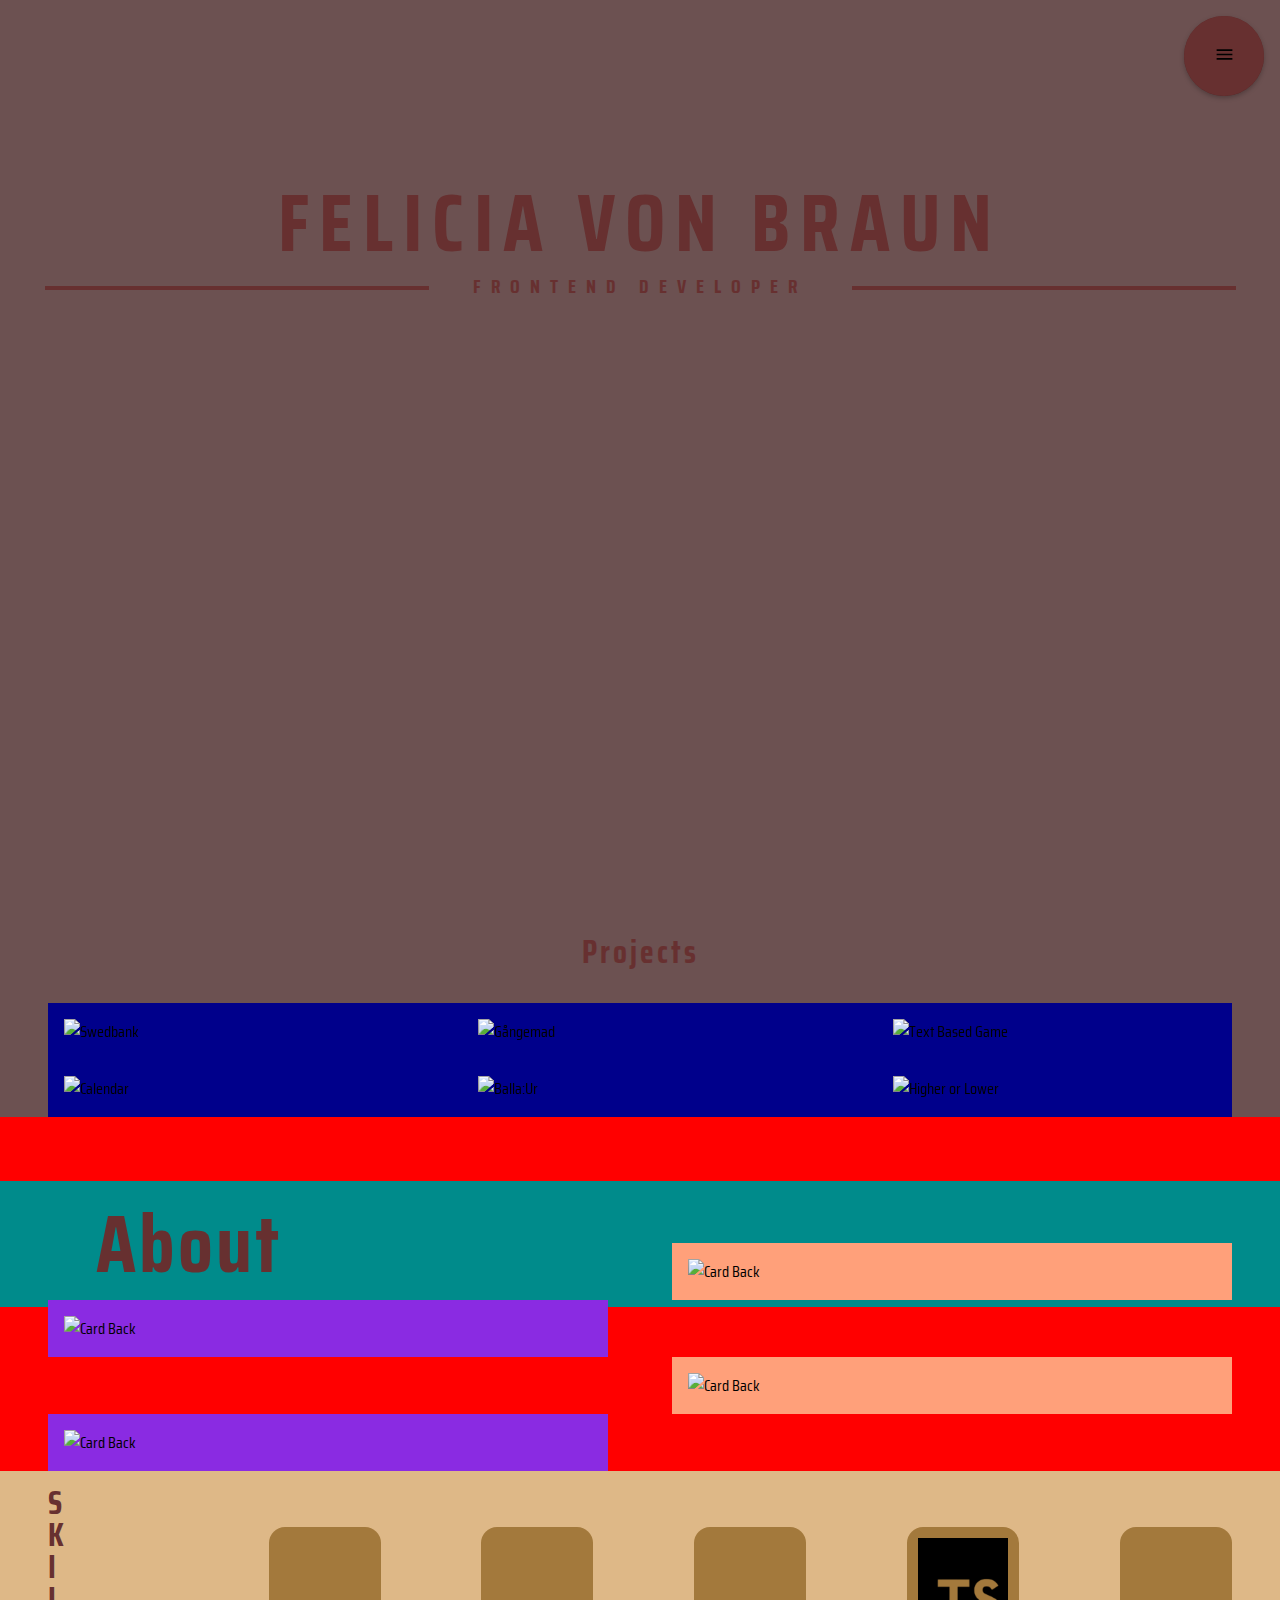
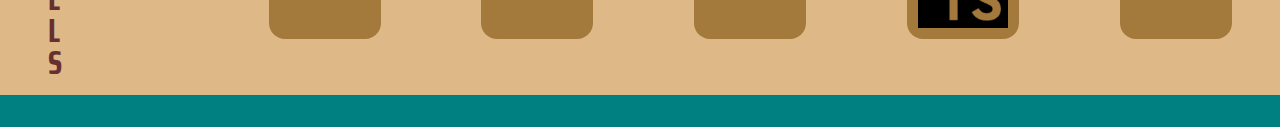
==== index.html @ 0c3daa05 "tried to fix contact but fixed other small things" ====
<!DOCTYPE html>
<html lang="en">
<head>
    <meta charset="UTF-8">
    <meta http-equiv="X-UA-Compatible" content="IE=edge">
    <meta name="viewport" content="width=device-width, initial-scale=1.0">
    <title>Felicia von Braun</title>
    <!-- <script src="https://cdn.jsdelivr.net/npm/p5@1.1.9/lib/p5.js"></script> -->
    <link href="https://fonts.googleapis.com/icon?family=Material+Icons" rel="stylesheet">

    <link href="https://fonts.googleapis.com/css2?family=EB+Garamond:wght@500&display=swap" rel="stylesheet">
    <link rel="preconnect" href="https://fonts.gstatic.com">
    <link href="https://fonts.googleapis.com/css2?family=Spartan:wght@500&display=swap" rel="stylesheet">
    <link href="https://fonts.googleapis.com/css2?family=Saira+Condensed&display=swap" rel="stylesheet">

    <link rel="stylesheet" href="style.css">
    <link rel="stylesheet" href="mediaquery.css">

    <!-- <link rel="stylesheet" href="contactiProcent.css"> -->
    <!-- <link rel="stylesheet" href="contactFigma.css"> -->
    <!-- <link rel="stylesheet" href="contactRelative.css"> -->

    <script defer src="JS/navBar.js"></script>
    <script defer src="JS/testimonials.js"></script>
    <script defer src="JS/contact.js"></script>
</head>
<body>
    <header>
        <!-- STICKY MENU -->
        <div id="circularMenu" class="circular-menu">
            <a class="floating-btn" onclick="document.getElementById('circularMenu').classList.toggle('active');">
              <i class="fa fa-plus material-icons">menu</i>
            </a>
          
            <menu class="items-wrapper">
              <a href="#projects" class="menu-item fa">Projects</a>
              <a href="#about" class="menu-item fa">About</a>
              <a href="#skills" class="menu-item fa ">Skills</a>
              <a href="#contact" class="menu-item fa fa-linkedin">Contact</a>
            </menu>
        </div>

        <div>            
            <h1 class="flex center ">FELICIA VON BRAUN </h1>
            <div class="flex ">
                <hr class="line">
                <h2 class="myTitle">FRONTEND DEVELOPER</h2>
                <hr class="line">
            </div>
        </div>
    </header>
    <main>

        <!-- PROJECTS -->
        <h2 id="projects" class="flex center">Projects</h2>
        <!-- <nav class="flex center">
            <span>All</span>
            <span>Websites</span>
            <span>Games</span>
        </nav> -->
        <div class="projectArea flex" style="background: darkblue;">            

            <div class="projectContainer">
                <img class="computerPicture" src="/assets/projects/swedbank.png" alt="Swedbank">
                <div class="hoverEffects">
                    <a href="https://feliciavonbraun.github.io/swedbank-homepage/" target="_blank"><p class="projectTitle">Swedbank</p></a>
                </div>
            </div>
            <div class="projectContainer">
                <img class="computerPicture" src="./assets/projects/gangemad.png" alt="Gångemad">
                <div class="hoverEffects">
                    <a href="https://feliciavonbraun.github.io/Gangemad/index.html" target="_blank"><p class="projectTitle">Gångemad</p></a>
                </div>
            </div>
            <div class="projectContainer">
                <img class="computerPicture" src="./assets/projects/flightgame.png" alt="Text Based Game">
                <div class="hoverEffects">
                    <a href="https://feliciavonbraun.github.io/javascript-game/" target="_blank"><p class="projectTitle">Text Based Game</p></a>
                </div>
            </div>
            <div class="projectContainer">
                <img class="computerPicture" src="./assets/projects/calendar.png" alt="Calendar">
                <div class="hoverEffects">
                    <a href="https://feliciavonbraun.github.io/calendar/" target="_blank"><p class="projectTitle">Calendar</p></a>
                </div>
            </div>
            <div class="projectContainer">
                <img class="computerPicture" src="./assets/projects/ballaur.png" alt="Balla:Ur">
                <div class="hoverEffects">
                    <a href="https://balla-ur-online.netlify.app/" target="_blank"><p class="projectTitle">Balla:Ur</p></a>
                </div>
            </div>
            <div class="projectContainer">
                <img class="computerPicture" src="./assets/projects/quizapp.png" alt="Higher or Lower">
                <div class="hoverEffects">
                    <a href="https://higerorlower.netlify.app/gameover" target="_blank"><p class="projectTitle">Higher or Lower</p></a>
                </div>
            </div>
        </div>
        
        <!-- ABOUT -->
        <div id="about" class="aboutArea">

            <h2 class="aboutTitle">About</h2>
            
            <div class="flex column">
                <div class="flexEnd" >
                    <div class="about1 card" style="background: lightsalmon;">
                        <img src="assets/photos/malta-s2.jpeg" alt="Card Back" width="100%">
                        <div class="img-top">
                            <img src="assets/photos/malta.jpeg" alt="Card Front" width="100%">
                            <p class="aboutText">
                                I have been living and working on Malta for 1.5 years. 
                                Which was so much fun and I learned so much,  a great experience. 
                            </p>
                        </div>
                    </div>
                </div>

                <div class="about2 card" style="background: blueviolet;">
                    <img src="assets/photos/traveling-s2.jpeg" alt="Card Back" width="100%">
                    <div class="img-top">
                        <img src="assets/photos/traveling.jpeg" alt="Card Front" width="100%">            
                        <p class="aboutText">
                            Sounds like a cliche to say I love traveling but so be it. 
                            Together with my backpack and friends I have been traveling around the world. 
                            I love exploring every different area with people and nature. 
                            Everything from jumping out of a plane to diving down with the fishes.
                        </p>
                    </div>
                </div>
           
                <div class="flexEnd">
                    <div class="about3 card" style="background: lightsalmon;">
                        <img src="assets/photos/nature-s2.jpg" alt="Card Back" width="100%">
                        <div class="img-top">
                            <img src="assets/photos/nature.jpg"  alt="Card Front" width="100%">
                            <p class="aboutText">
                                When lack of inspiration I always turn to nature and with my family and friends. 
                                There is no no such thing as watching every element and all the lives of nature.
                            </p>
                        </div>
                    </div>
                </div>

                <div class="about4 card" style="background: blueviolet;">
                    <img src="assets/photos/temp-s2.jpeg" alt="Card Back" width="100%">
                    <div class="img-top">
                        <img src="assets/photos/temp.jpeg"  alt="Card Front" width="100%">
                        <p class="aboutText">
                            <a href="./assets/Feliciavonbraun.pdf" target="_blank" rel="noopener">
                                Here
                            </a> 
                            you can find and print a PDF with my CV and personal letter.
                        </p>
                    </div>
                    
                </div>
            </div>
        </div>

        <!-- TESTIMONIALS -->
        <!-- <div class="testimonailsSlideshow">

            <h2 id="testimonials">Testimonials</h2>

            <div class="center aboutSlides fade">
                <div class="center testimonailsText">
                    I have been living and working on Malta for 1.5 years. Which was so much fun and I learned so much,  a great experience. 
                </div>
            </div>
            <div class="center aboutSlides fade">
                <div class="center testimonailsText">
                    Lorem ipsum dolor sit amet consectetur adipisicing elit.
                </div>
            </div>
            <div class="center aboutSlides fade ">
                <div class="center testimonailsText">
                    Lorem ipsum dolor sit amet consectetur adipisicing elit. Dolor, at. Architecto fugit quis neque voluptatem voluptate minima nulla omnis alias facere ex, repellendus quaerat? Perspiciatis dolorem hic modi fuga ab.
                </div>
            </div>
            <div class="center aboutSlides fade ">
                <div class="center testimonailsText">
                    Felicia har en stor pliktkänsla, enorm arbetskapacitet och har ett gott humör och stort tålamod och har med sitt engangemang löst sin arbetsuppgift med bravur. Utöver detta är Felicia en mycket social och omtyckt medarbetare, som vi varmt kan rekommendera till kommande arbetsgivare. 
                </div>
            </div>
            
            <a class="prev" onclick="plusSlides(-1)">&#10094;</a>
            <a class="next" onclick="plusSlides(1)">&#10095;</a>

            <div style="text-align:center">
                <span class="dot" onclick="currentSlide(1)"></span> 
                <span class="dot" onclick="currentSlide(2)"></span> 
                <span class="dot" onclick="currentSlide(3)"></span> 
                <span class="dot" onclick="currentSlide(4)"></span> 
            </div>
        </div> -->

        <!-- SKILLS -->
        <div id="skills" class="skillsArea " style="background: burlywood;">
            
            <div class="bigSkillsHeader flex column">
                <h2 class="skillsLetter">S</h2>
                <h2 class="skillsLetter">K</h2>
                <h2 class="skillsLetter">I</h2>
                <h2 class="skillsLetter">L</h2>
                <h2 class="skillsLetter">L</h2>
                <h2 class="skillsLetter">S</h2>
            </div>
            <div>
                <h2 class="smallSkillHeader">Skills</h2>
            </div>
       
            <div class="skill">
                <img src="./assets/logos/html.png" width="100%" alt="">
            </div>
            <div class="skill">
                <img src="./assets/logos/css.png" width="90%"  alt="">
            </div>
            <div class="skill">
                <img src="./assets/logos/js.png" width="100%" alt="">
            </div>
            <div class="skill">
                <img src="./assets/logos/ts-svart.png" width="80%" alt="">
            </div>
            <div class="skill">
                <img src="./assets/logos/react.png" width="95%" alt="">
            </div>
        </div>

        <!-- CONTACT -->
        <div class="contactArea">

            <div class="bildertest">
                <img src="/assets/1.png" alt="">
                <img src="/assets/9.png" alt="">
                <img src="/assets/2.png" alt="">
                <img src="/assets/7.png" alt="">
                <img src="/assets/6.png" alt="">
                <img src="/assets/8.png" alt="">

                <img src="/assets/4.png" alt="">
                <img src="/assets/5.png" alt="">
                <img src="/assets/3.png" alt="">
            </div>




            <!-- <div width="100%" style="background: grey;">

                <img src="/assets/Component 1.png" width="100%" alt="">
            </div>
            <div class="mailPosition">
                <a href="mailto:feliciavonbraun@hotmail.com?subject=Front End Developer"> 
                    <img src="assets/logos/maillogo.png" class="imgZoom" style="height: 4rem;" alt="E-mail me">
                </a>  
            </div>
            <div class="linkedinPosition">
                <a href="https://www.linkedin.com/in/felicia-von-braun-wallin-1b238b1b5/">
                    <img src="assets/logos/linkedin.png" class="imgZoom" width="10%" alt="LinkedIn">
                </a>
            </div> -->

            <!-- <div class="testing">

                <div id="circle1" class="circle1 flex center">
    
                </div>
                <div id="circle2" class="circle2 flex center">
    
                </div>
                <div id="circle3" class="circle3 flex center">
                    <a href="https://github.com/feliciavonbraun"><img src="assets/logos/githublogo.png" style="height: 2rem;" alt=""></a>
                </div>
                <div class="circle4 flex center">
                    <h2 id="contact">Contact</h2>
                </div>
                <div class="circle5 flex center">
                    <a href="https://www.linkedin.com/in/felicia-von-braun-wallin-1b238b1b5/"><img src="assets/logos/linkedin.png" class="imgZoom" style="height: 3rem;" alt="LinkedIn"></a>
                </div>
                <div class="circle6 flex center">
                    <a href="mailto:feliciavonbraun@hotmail.com?subject=Front End Developer"> <img src="assets/logos/maillogo.png" class="imgZoom" style="height: 4rem;" alt="E-mail me"></a>  
                </div>
            </div> -->

        </div>
    </main>
    <!-- <footer class="flex center">
        <a href="#top"><i class="material-icons">north</i></a> 
        <a href="https://github.com/feliciavonbraun"></a><img src="images/githublogo.png" alt="GitHub logo"></a>
        <a href="https://github.com/feliciavonbraun"></a><img src="images/linkedin.png" alt="GitHub logo" style="height: 1.6rem;"></a>
    </footer> -->
</body>
</html>
---- style.css ----
:root {
    /* ändra detta till mina färger */
    --clr-background: #6C5151;
    --clr-red: #673030;
    --clr-brown: #684040;
    --clr-yellow: #A3793C;
    --clr-dirty-yellow: #A4754A;
    --clr-whiteish: #C4C4C4; 
}

* {
    box-sizing: border-box;
}

html {
    scroll-behavior: smooth;
    /* font-family: 'EB Garamond', serif; */
    /* font-family: 'Source Code Pro', monospace; */
    /* font-family: 'Spartan', sans-serif; */
    font-family: 'Saira Condensed', sans-serif;

}
body {
    margin: 0; 
    background: #6C5151;
}

h1, h2 {
    letter-spacing: 3px;
    color: var(--clr-red);
    font-size: 2rem;
}

/* #region Header */
header {
    height: 100vh;
    margin: 0;
}

h1 {
    font-size: 5rem;
    margin: 0;
    letter-spacing: 10px;
    padding-top: 10rem;
}

hr.line {
    border: 2px solid var(--clr-red);
    width: 30%;
    margin: auto;
    background: linear-gradient(to right, transparent, #673030, transparent);
    /* margin-block-start: 0;
    margin-block-end: 0;
    margin-inline-start: 0;
    margin-inline-end: 0; */
}

.myTitle {
    font-size: 1.2rem;
    margin: 0;
    line-height: 0;
    letter-spacing: 10px;
}

/* #endregion */

/* #region NEW menu bar */
/* denna hover funkar typ inte  */
a:hover {
    text-decoration: none;
    color: var(--clr-whiteish);
}
.circular-menu {
    position: fixed;
    top: 1rem;
    right: 1rem;
    z-index: 100;
}
  
.circular-menu .floating-btn {
    display: block;
    width: 5rem;
    height: 5rem;
    border-radius: 50%;
    background-color: var(--clr-red);
    box-shadow: 0 2px 5px 0 hsla(0, 0%, 0%, .26);  
    /* color: hsl(0, 0%, 100%); */
    text-align: center;
    line-height: 5.5;
    cursor: pointer;
    /* outline: 0; */
}
  
/* kanske inte vill ha denna */
.circular-menu.active .floating-btn {
    box-shadow: inset 0 0 3px hsla(0, 0%, 0%, .3);
}
  
/* vad gör denna?  */
.circular-menu .floating-btn:active {
    box-shadow: 0 4px 8px 0 hsla(0, 0%, 0%, .4);
}
  
.circular-menu .floating-btn i {
    font-size: 1.3em;
    transition: transform .2s;
}
  
.circular-menu.active .floating-btn i {
    transform: rotate(-90deg);
}
  
.circular-menu:after {
    display: block;
    content: ' ';
    width: 5rem;
    height: 5rem;
    border-radius: 50%;
    position: absolute;
    top: 0;
    right: 0;
    z-index: -2;
    background-color: var(--clr-red);
    transition: all .3s ease;
}
  
.circular-menu.active:after {
    transform: scale3d(5.5, 5.5, 1);
    transition-timing-function: cubic-bezier(.68, 1.55, .265, 1);
}
  
.circular-menu .items-wrapper {
    padding: 0;
    margin: 0;
}
  
.circular-menu .menu-item {
    position: absolute;
    top: .2rem;
    right: .2rem;
    z-index: -1;
    display: block;
    text-decoration: none;
    color: var(--clr-whiteish);
    font-size: 1rem;
    width: 3rem;
    height: 3rem;
    border-radius: 50%;
    text-align: center;
    line-height: 3;
    /* background-color: hsla(0,0%,0%,.1); */
    transition: transform .3s ease, background .2s ease;

}
  
.circular-menu.active .menu-item {
    transition-timing-function: cubic-bezier(0.175, 0.885, 0.32, 1.275);
}
  
.circular-menu.active .menu-item:nth-child(1) {
    transform: translate3d(-11em,1em,0);
}
  
.circular-menu.active .menu-item:nth-child(2) {
    transform: translate3d(-10em,5.5em,0);
}
  
.circular-menu.active .menu-item:nth-child(3) {
    transform: translate3d(-6.5em,10em,0);
}
  
.circular-menu.active .menu-item:nth-child(4) {
    transform: translate3d(-0.1em,12em,0);
}
/* #endregion */

/*#region Project */
.projectArea {
    display: flex;
    flex-wrap: wrap;
    margin: 0 3rem;
    justify-content: space-between;
}

.projectContainer {
    position: relative;
    width: 30%;
    padding: 1rem;
}

.computerPicture {
    opacity: 1;
    display: block;
    width: 100%;
    /* height: auto; */
    transition: .5s ease;
    backface-visibility: hidden;
}

.hoverEffects {
    top: 50%;
    left: 50%;
    position: absolute;
    opacity: 0;
    transition: .5s ease;
    transform: translate(-50%, -50%); /*taken from w3 schools*/
    -ms-transform: translate(-50%, -50%); /*taken from w3 schools*/
    text-align: center;
}
.projectTitle {
    background: var(--clr-red);
    color: var(--clr-whiteish);
    font-size: 16px;
    padding: 16px 32px;
}
.projectContainer:hover .computerPicture {
    opacity: 0.3;
}
  
.projectContainer:hover .hoverEffects {
    opacity: 1;
}
/* #endregion */

/*#region About */

.aboutArea {
    display: flex;
    flex-direction: column;
    background: red;
    width: 100%;
}

.aboutTitle {
    background: darkcyan;
    position: relative;
    font-size: 5rem;
    padding-left: 6rem;
    top: 4rem;
    margin: 0;
}

.about1, .about2, .about3, .about4 {
    display: flex;
    padding: 1rem;
}
.about1, .about3 {
    margin-right: 3rem;
}
.about2, .about4 {
    margin-left: 3rem;   
}

.card {
    width: 35rem;
    /* height: 10rem; */
    position: relative;
    /* display: inline-block; */
}
.card .img-top {
    /* display: none; */
    visibility: hidden;
    opacity: 0;
    position: absolute;
    top: 50%;
    left: 50%;
    transform: translate(-50%, -50%);
    z-index: 99;
    width: 100%;

}
.card:hover .img-top {
    display: inline;
    visibility: visible;
    opacity: 1;
    transition: opacity 0.9s ease;
}

.aboutText {
    background: rgba(255, 255, 255, 0.55);
    padding: 1rem;
    position: absolute;
    top: 50%;
    left: 50%;
    transform: translate(-50%, -50%);
}

/*#endregion  */

/* #region Testimonails */
.testimonailsSlideshow {
    background: chartreuse;
    padding:  0 3rem; 
    position: relative;
    height: 10rem;
    display: flex;
    justify-content: center; 
    align-items: center;
    flex-direction: column;
}

.aboutSlides {
    background: rgb(134, 91, 121);;
    display: flex;
    justify-content: center;
    align-items: center;
    width: 70%;
    height: 5rem;
}
  
.testimonailsText {
    padding: 1rem;
}

/* Next & previous buttons. */
.prev, .next {
    cursor: pointer;
    position: absolute;
    top: 50%;
    padding: 16px;
    margin-top: -22px;
    color: white;
    transition: 0.6s ease;
    border-radius: 3px;
    /* user-select: none; */
}
  
/* Position the "next button" to the right */
.prev {
    left: 11rem;
}
.next {
    right: 11rem;
}
  
.prev:hover, .next:hover {
    background-color: rgba(0,0,0,0.8);
}
  
.dot {
    cursor: pointer;
    height: 15px;
    width: 15px;
    margin: 0 2px;
    background-color: #bbb;
    border-radius: 50%;
    display: inline-block;
    transition: background-color 0.6s ease;
}
  
.active, .dot:hover {
    background-color: #717171;
}
  
/* Fading animation */
.fade {
    -webkit-animation-name: fade;
    -webkit-animation-duration: 1.5s;
    animation-name: fade;
    animation-duration: 1.5s;
}
  
@-webkit-keyframes fade {
    from {opacity: .4} 
    to {opacity: 1}
}
  
@keyframes fade {
    from {opacity: .4} 
    to {opacity: 1}
}
/* #endregion */

/* #region Skills */
.skillsArea {
    display: flex;
    padding: 1rem 3rem;
    justify-content: space-between;
    align-items: center;
    width: 100%;
    flex-wrap: wrap;
}
.skillsLetter {
    margin: 0;
    line-height: 1;
}

.bigSkillsHeader{
    display: block;
}
.smallSkillHeader{
    display: none;
}

.skill {
    border-radius: 1rem;
    background: var(--clr-yellow);
    display: flex;
    justify-content: center;
    align-items: center;
    width: 7rem;
    height: 7rem;
}
/*#endregion  */

/*#region Contact */
.contactArea {
    background: teal;
    display: flex;
    justify-content: center;
    align-items: center;
    /* position: relative; */
    padding: 1rem;
    width: 100%;
    
}

.bildertest {
    background: hotpink;
    display: flex;
    flex-wrap: wrap;
    justify-content: center;
    align-items: center;
    max-width: 1000px;
    width: 100%;
    /* min-width: 800px; */
}

.testing {
    background: chartreuse;
    /* width: 100%; */
    position: relative;
    padding: 1rem;
}
/* .mailPosition{
    position: absolute;
    margin-left: 24rem;
    margin-top: 13rem;
    background: chartreuse;
}

.linkedinPosition {
    position: absolute;
    height: 100%;
    margin-left: 17%;
    margin-top: 70%;
} */

.imgZoom:hover {
    transform: scale(1.3);
}



/*#endregion */

/*#region footer */
footer {
    background: grey;
}

footer > a{
    height: 2rem;
    padding: 0.5rem;
}
/*#endregion */

/* REUSABLE CLASSES  */

.flex {
    display: flex;
}
.center {
    justify-content: center;
    align-items: center;
}
.column {
    flex-direction: column;
}
.row {
    flex-direction: row;
}
.flexEnd {
    display: flex;
    flex-direction: column;
    align-items: flex-end;
}
---- mediaquery.css ----
@media (max-width: 950px) {

    
    h2 {
        font-size: 1.5rem;
    }

    /* Projects */
    .projectArea {
        margin: 0;
    }

    /* About */
    .about1, .about2, .about3, .about4 {
        margin: 0;
    
    }
    .aboutTitle {
        position: unset;
        display: flex;
        justify-content: center;
        padding: 0;
        font-size: 1.5rem;
    }
    .card {
        width: 100%;

    }

    /* Skills */
    .skillsArea {
        padding: 1rem;

    }
    .bigSkillsHeader{
        display: none;
    }
    .smallSkillHeader {
        display: block;
        display: flex;
        justify-content: center;
        align-items: center;
    }
}
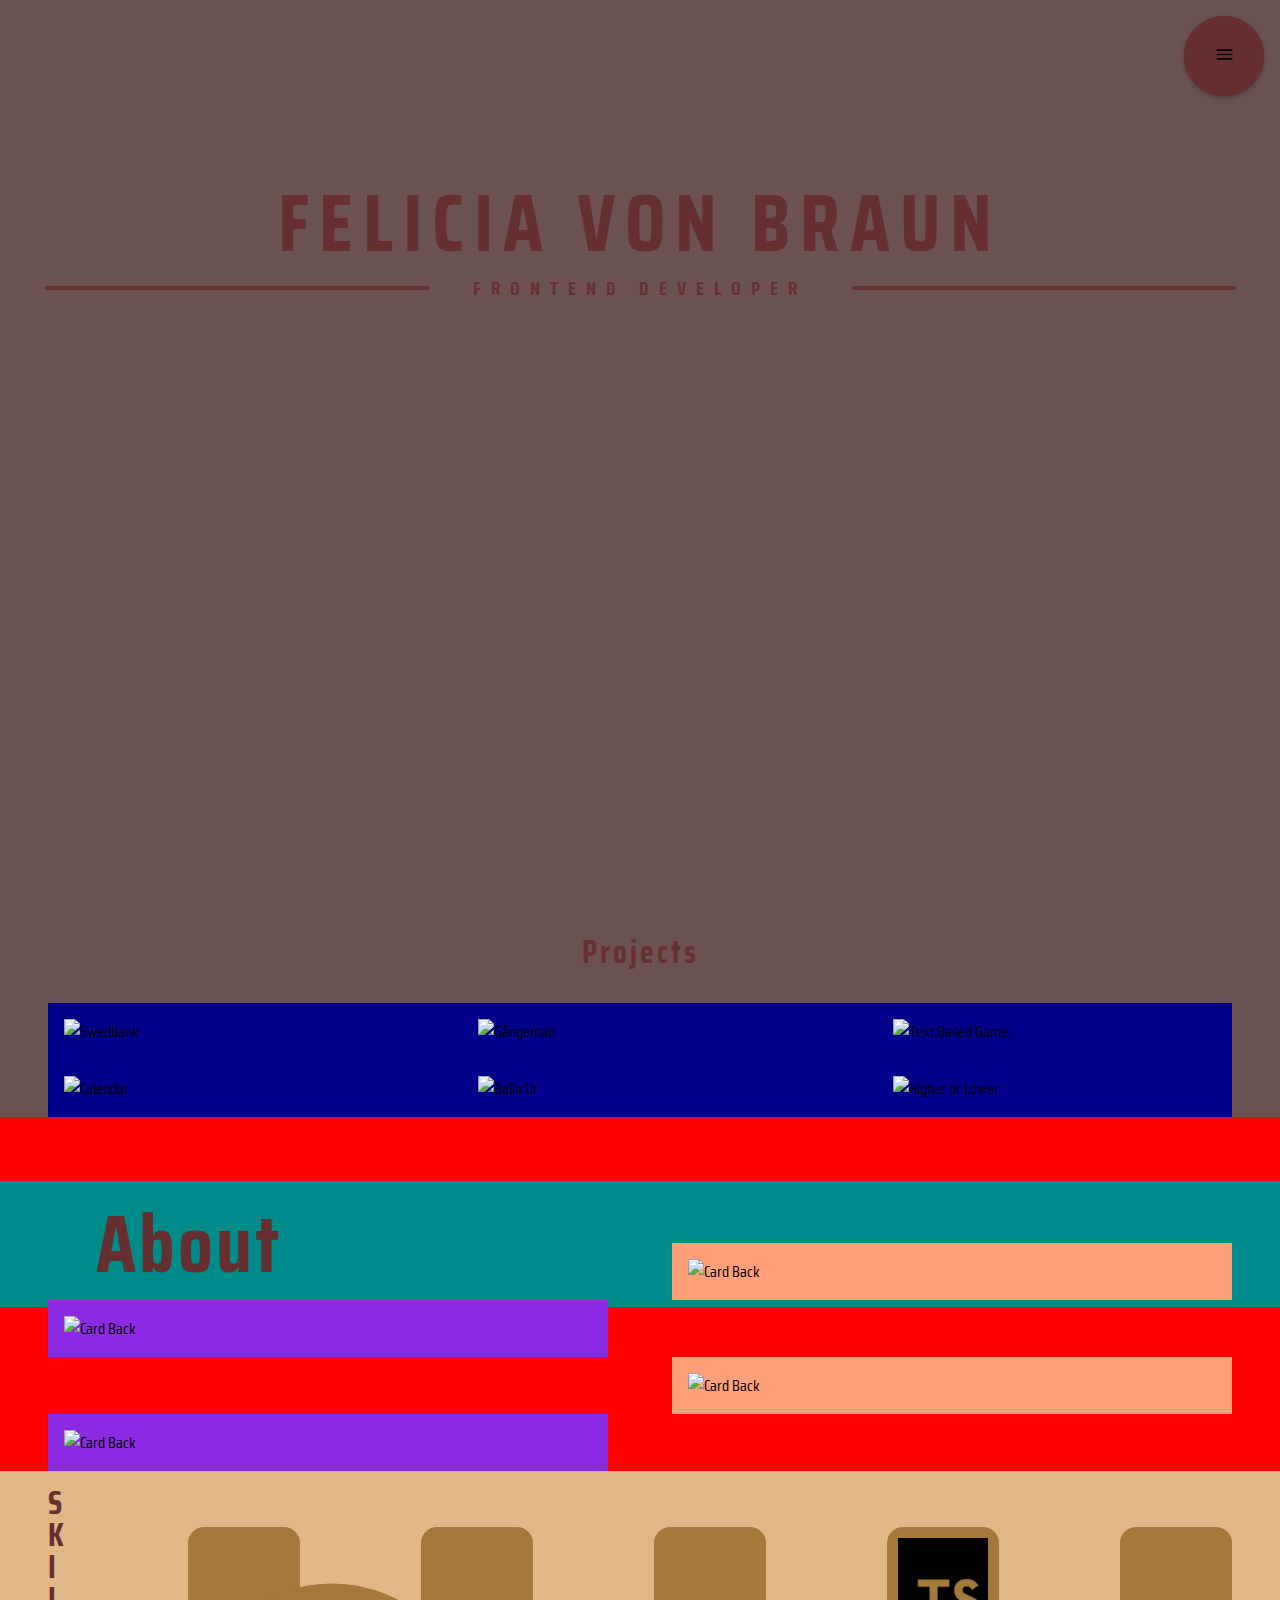
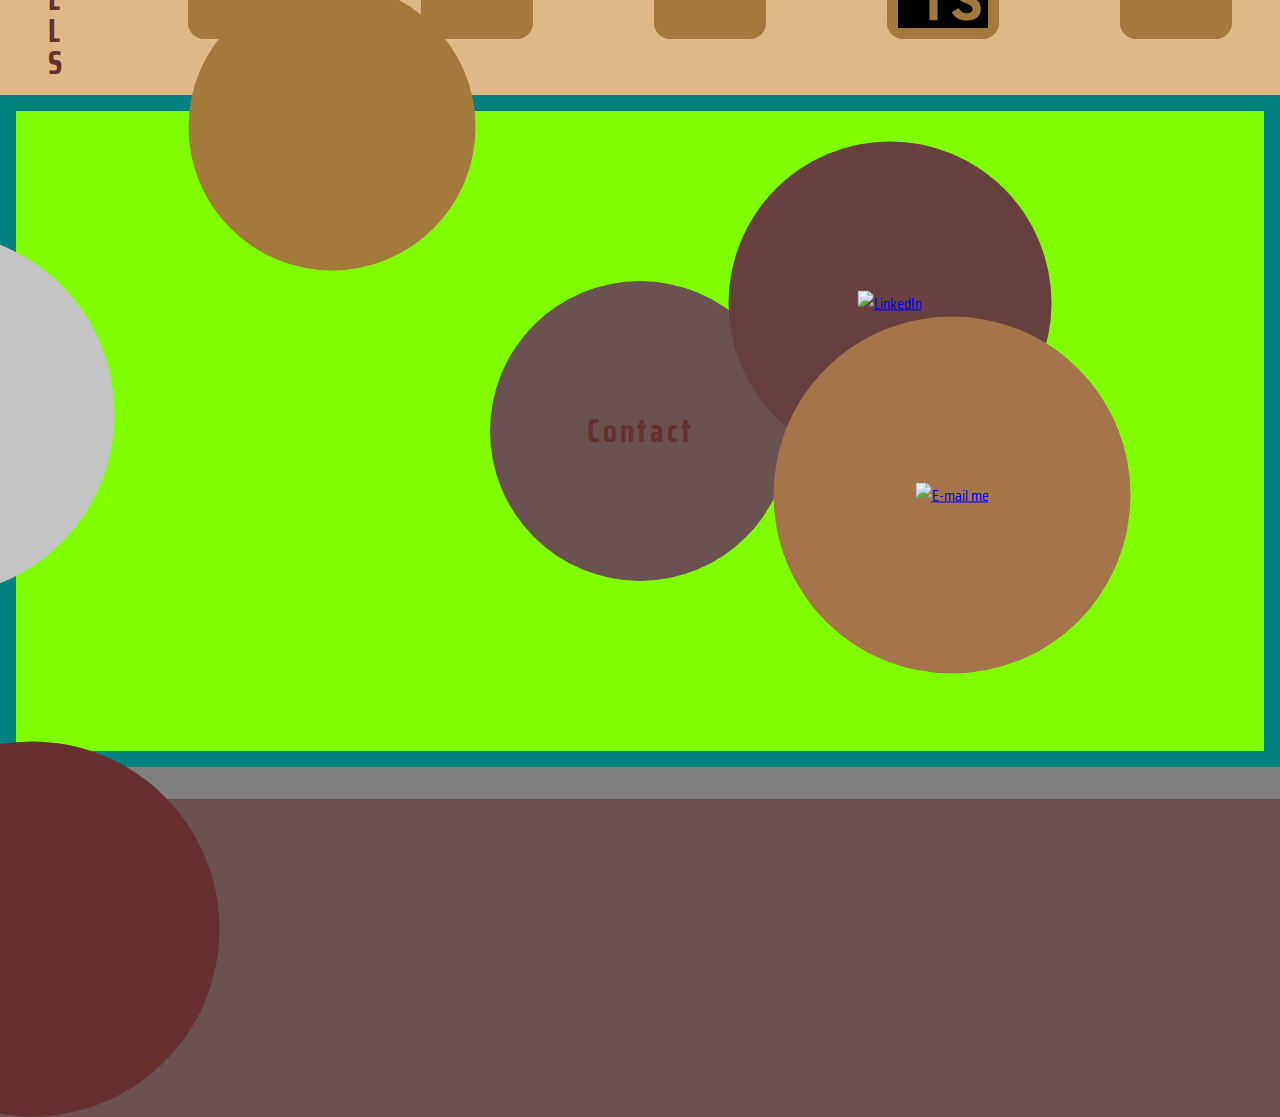
==== commit bb74392a: "separated css" ====
--- a/index.html
+++ b/index.html
@@ -7,13 +7,17 @@
     <title>Felicia von Braun</title>
     <!-- <script src="https://cdn.jsdelivr.net/npm/p5@1.1.9/lib/p5.js"></script> -->
     <link href="https://fonts.googleapis.com/icon?family=Material+Icons" rel="stylesheet">
-
-    <link href="https://fonts.googleapis.com/css2?family=EB+Garamond:wght@500&display=swap" rel="stylesheet">
-    <link rel="preconnect" href="https://fonts.gstatic.com">
-    <link href="https://fonts.googleapis.com/css2?family=Spartan:wght@500&display=swap" rel="stylesheet">
     <link href="https://fonts.googleapis.com/css2?family=Saira+Condensed&display=swap" rel="stylesheet">
 
-    <link rel="stylesheet" href="style.css">
+    <link rel="stylesheet" href="./CSS/style.css">
+    <link rel="stylesheet" href="./CSS/floatingNav.css">
+    <link rel="stylesheet" href="./CSS/projects.css">
+    <link rel="stylesheet" href="./CSS/about.css">
+    <!-- <link rel="stylesheet" href="./CSS/testimonails.css"> -->
+    <link rel="stylesheet" href="./CSS/skills.css">
+    <link rel="stylesheet" href="./CSS/contact.css">
+    
+    
     <link rel="stylesheet" href="mediaquery.css">
 
     <!-- <link rel="stylesheet" href="contactiProcent.css"> -->
@@ -41,8 +45,8 @@
         </div>
 
         <div>            
-            <h1 class="flex center ">FELICIA VON BRAUN </h1>
-            <div class="flex ">
+            <h1 class="flex center">FELICIA VON BRAUN </h1>
+            <div class="flex center">
                 <hr class="line">
                 <h2 class="myTitle">FRONTEND DEVELOPER</h2>
                 <hr class="line">
@@ -164,22 +168,22 @@
 
             <h2 id="testimonials">Testimonials</h2>
 
-            <div class="center aboutSlides fade">
+            <div class="center testimonailSlide fade">
                 <div class="center testimonailsText">
                     I have been living and working on Malta for 1.5 years. Which was so much fun and I learned so much,  a great experience. 
                 </div>
             </div>
-            <div class="center aboutSlides fade">
+            <div class="center testimonailSlide fade">
                 <div class="center testimonailsText">
                     Lorem ipsum dolor sit amet consectetur adipisicing elit.
                 </div>
             </div>
-            <div class="center aboutSlides fade ">
+            <div class="center testimonailSlide fade ">
                 <div class="center testimonailsText">
                     Lorem ipsum dolor sit amet consectetur adipisicing elit. Dolor, at. Architecto fugit quis neque voluptatem voluptate minima nulla omnis alias facere ex, repellendus quaerat? Perspiciatis dolorem hic modi fuga ab.
                 </div>
             </div>
-            <div class="center aboutSlides fade ">
+            <div class="center testimonailSlide fade ">
                 <div class="center testimonailsText">
                     Felicia har en stor pliktkänsla, enorm arbetskapacitet och har ett gott humör och stort tålamod och har med sitt engangemang löst sin arbetsuppgift med bravur. Utöver detta är Felicia en mycket social och omtyckt medarbetare, som vi varmt kan rekommendera till kommande arbetsgivare. 
                 </div>
@@ -197,6 +201,9 @@
         </div> -->
 
         <!-- SKILLS -->
+        <div>
+            <h2 class="smallSkillHeader">Skills</h2>
+        </div>
         <div id="skills" class="skillsArea " style="background: burlywood;">
             
             <div class="bigSkillsHeader flex column">
@@ -207,9 +214,6 @@
                 <h2 class="skillsLetter">L</h2>
                 <h2 class="skillsLetter">S</h2>
             </div>
-            <div>
-                <h2 class="smallSkillHeader">Skills</h2>
-            </div>
        
             <div class="skill">
                 <img src="./assets/logos/html.png" width="100%" alt="">
@@ -231,7 +235,7 @@
         <!-- CONTACT -->
         <div class="contactArea">
 
-            <div class="bildertest">
+            <!-- <div class="bildertest">
                 <img src="/assets/1.png" alt="">
                 <img src="/assets/9.png" alt="">
                 <img src="/assets/2.png" alt="">
@@ -242,7 +246,7 @@
                 <img src="/assets/4.png" alt="">
                 <img src="/assets/5.png" alt="">
                 <img src="/assets/3.png" alt="">
-            </div>
+            </div> -->
 
 
 
@@ -262,7 +266,7 @@
                 </a>
             </div> -->
 
-            <!-- <div class="testing">
+            <div class="testing">
 
                 <div id="circle1" class="circle1 flex center">
     
@@ -282,14 +286,12 @@
                 <div class="circle6 flex center">
                     <a href="mailto:feliciavonbraun@hotmail.com?subject=Front End Developer"> <img src="assets/logos/maillogo.png" class="imgZoom" style="height: 4rem;" alt="E-mail me"></a>  
                 </div>
-            </div> -->
+            </div>
 
         </div>
     </main>
-    <!-- <footer class="flex center">
+    <footer class="flex center">
         <a href="#top"><i class="material-icons">north</i></a> 
-        <a href="https://github.com/feliciavonbraun"></a><img src="images/githublogo.png" alt="GitHub logo"></a>
-        <a href="https://github.com/feliciavonbraun"></a><img src="images/linkedin.png" alt="GitHub logo" style="height: 1.6rem;"></a>
-    </footer> -->
+    </footer>
 </body>
 </html>--- a/CSS/style.css
+++ b/CSS/style.css
@@ -0,0 +1,123 @@
+:root {
+    /* ändra detta till mina färger */
+    --clr-background: #6C5151;
+    --clr-red: #673030;
+    --clr-brown: #684040;
+    --clr-yellow: #A3793C;
+    --clr-dirty-yellow: #A4754A;
+    --clr-whiteish: #C4C4C4; 
+}
+
+* {
+    box-sizing: border-box;
+}
+
+html {
+    scroll-behavior: smooth;
+    font-family: 'Saira Condensed', sans-serif;
+}
+
+body {
+    margin: 0; 
+    background: #6C5151;
+}
+
+h1, h2 {
+    letter-spacing: 3px;
+    color: var(--clr-red);
+    font-size: 2rem;
+}
+
+/* #region Header */
+header {
+    height: 100vh;
+    margin: 0;
+}
+
+h1 {
+    font-size: 5rem;
+    margin: 0;
+    letter-spacing: 10px;
+    padding-top: 10rem;
+}
+
+hr.line {
+    border: 2px solid var(--clr-red);
+    width: 30%;
+    margin: auto;
+    background: linear-gradient(to right, transparent, #673030, transparent);
+    /* margin-block-start: 0;
+    margin-block-end: 0;
+    margin-inline-start: 0;
+    margin-inline-end: 0; */
+}
+
+.myTitle {
+    font-size: 1.2rem;
+    margin: 0;
+    line-height: 0;
+    letter-spacing: 10px;
+}
+
+/* #endregion */
+
+/*#region Contact */
+.bildertest {
+    background: hotpink;
+    display: flex;
+    flex-wrap: wrap;
+    justify-content: center;
+    align-items: center;
+    max-width: 1000px;
+    width: 100%;
+    /* min-width: 800px; */
+    
+}
+
+/* .mailPosition{
+    position: absolute;
+    margin-left: 24rem;
+    margin-top: 13rem;
+    background: chartreuse;
+}
+
+.linkedinPosition {
+    position: absolute;
+    height: 100%;
+    margin-left: 17%;
+    margin-top: 70%;
+} */
+
+/*#endregion */
+
+/*#region footer */
+footer {
+    background: grey;
+}
+
+footer > a{
+    height: 2rem;
+    padding: 0.5rem;
+}
+/*#endregion */
+
+/* REUSABLE CLASSES  */
+
+.flex {
+    display: flex;
+}
+.center {
+    justify-content: center;
+    align-items: center;
+}
+.column {
+    flex-direction: column;
+}
+.row {
+    flex-direction: row;
+}
+.flexEnd {
+    display: flex;
+    flex-direction: column;
+    align-items: flex-end;
+}--- a/CSS/floatingNav.css
+++ b/CSS/floatingNav.css
@@ -0,0 +1,108 @@
+
+/* denna hover funkar typ inte  */
+a:hover {
+    text-decoration: none;
+    color: var(--clr-whiteish);
+}
+.circular-menu {
+    position: fixed;
+    top: 1rem;
+    right: 1rem;
+    z-index: 100;
+}
+  
+.circular-menu .floating-btn {
+    display: block;
+    width: 5rem;
+    height: 5rem;
+    border-radius: 50%;
+    background-color: var(--clr-red);
+    box-shadow: 0 2px 5px 0 hsla(0, 0%, 0%, .26);  
+    /* color: hsl(0, 0%, 100%); */
+    text-align: center;
+    line-height: 5.5;
+    cursor: pointer;
+    /* outline: 0; */
+}
+  
+/* kanske inte vill ha denna */
+.circular-menu.active .floating-btn {
+    box-shadow: inset 0 0 3px hsla(0, 0%, 0%, .3);
+}
+  
+/* vad gör denna?  */
+.circular-menu .floating-btn:active {
+    box-shadow: 0 4px 8px 0 hsla(0, 0%, 0%, .4);
+}
+  
+.circular-menu .floating-btn i {
+    font-size: 1.3em;
+    transition: transform .2s;
+}
+  
+.circular-menu.active .floating-btn i {
+    transform: rotate(-90deg);
+}
+  
+.circular-menu:after {
+    display: block;
+    content: ' ';
+    width: 5rem;
+    height: 5rem;
+    border-radius: 50%;
+    position: absolute;
+    top: 0;
+    right: 0;
+    z-index: -2;
+    background-color: var(--clr-red);
+    transition: all .3s ease;
+}
+  
+.circular-menu.active:after {
+    transform: scale3d(5.5, 5.5, 1);
+    transition-timing-function: cubic-bezier(.68, 1.55, .265, 1);
+}
+  
+.circular-menu .items-wrapper {
+    padding: 0;
+    margin: 0;
+}
+  
+.circular-menu .menu-item {
+    position: absolute;
+    top: .2rem;
+    right: .2rem;
+    z-index: -1;
+    display: block;
+    text-decoration: none;
+    color: var(--clr-whiteish);
+    font-size: 1rem;
+    width: 3rem;
+    height: 3rem;
+    border-radius: 50%;
+    text-align: center;
+    line-height: 3;
+    /* background-color: hsla(0,0%,0%,.1); */
+    transition: transform .3s ease, background .2s ease;
+
+}
+  
+.circular-menu.active .menu-item {
+    transition-timing-function: cubic-bezier(0.175, 0.885, 0.32, 1.275);
+}
+  
+.circular-menu.active .menu-item:nth-child(1) {
+    transform: translate3d(-11em,1em,0);
+}
+  
+.circular-menu.active .menu-item:nth-child(2) {
+    transform: translate3d(-10em,5.5em,0);
+}
+  
+.circular-menu.active .menu-item:nth-child(3) {
+    transform: translate3d(-6.5em,10em,0);
+}
+  
+.circular-menu.active .menu-item:nth-child(4) {
+    transform: translate3d(-0.1em,12em,0);
+}--- a/CSS/projects.css
+++ b/CSS/projects.css
@@ -0,0 +1,60 @@
+.projectArea {
+    display: flex;
+    flex-wrap: wrap;
+    margin: 0 3rem;
+    justify-content: space-between;
+}
+
+.projectContainer {
+    position: relative;
+    width: 30%;
+    padding: 1rem;
+}
+
+.computerPicture {
+    opacity: 1;
+    display: block;
+    width: 100%;
+    /* height: auto; */
+    transition: .5s ease;
+    backface-visibility: hidden;
+}
+
+.hoverEffects {
+    top: 50%;
+    left: 50%;
+    position: absolute;
+    opacity: 0;
+    transition: .5s ease;
+    transform: translate(-50%, -50%); 
+    -ms-transform: translate(-50%, -50%);
+    text-align: center;
+}
+.projectTitle {
+    background: var(--clr-red);
+    color: var(--clr-whiteish);
+    font-size: 16px;
+    padding: 16px 32px;
+}
+.projectContainer:hover .computerPicture {
+    opacity: 0.3;
+}
+  
+.projectContainer:hover .hoverEffects {
+    opacity: 1;
+}
+
+/* MEDIA QUERY */
+@media (max-width: 950px) {
+    .projectArea {
+        margin: 0;
+    }
+
+    .projectContainer {
+        width: 50%;
+    }
+
+    .projectTitle {
+        font-size: small;
+    }
+}--- a/CSS/about.css
+++ b/CSS/about.css
@@ -0,0 +1,78 @@
+.aboutArea {
+    display: flex;
+    flex-direction: column;
+    background: red;
+    width: 100%;
+}
+
+.aboutTitle {
+    background: darkcyan;
+    position: relative;
+    font-size: 5rem;
+    padding-left: 6rem;
+    top: 4rem;
+    margin: 0;
+}
+
+.about1, .about2, .about3, .about4 {
+    display: flex;
+    padding: 1rem;
+}
+.about1, .about3 {
+    margin-right: 3rem;
+}
+.about2, .about4 {
+    margin-left: 3rem;   
+}
+
+.card {
+    width: 35rem;
+    /* height: 10rem; */
+    position: relative;
+    /* display: inline-block; */
+}
+
+.card .img-top {
+    /* display: none; */
+    visibility: hidden;
+    opacity: 0;
+    position: absolute;
+    top: 50%;
+    left: 50%;
+    transform: translate(-50%, -50%);
+    z-index: 99;
+    width: 100%;
+}
+
+.card:hover .img-top {
+    display: inline;
+    visibility: visible;
+    opacity: 1;
+    transition: opacity 0.9s ease;
+}
+
+.aboutText {
+    background: rgba(255, 255, 255, 0.55);
+    padding: 1rem;
+    position: absolute;
+    top: 50%;
+    left: 50%;
+    transform: translate(-50%, -50%);
+}
+
+@media (max-width: 950px) {
+    .about1, .about2, .about3, .about4 {
+        margin: 0;
+    }
+    .aboutTitle {
+        position: unset;
+        display: flex;
+        justify-content: center;
+        padding: 0;
+        font-size: 1.5rem;
+        margin-top: 1rem;
+    }
+    .card {
+        width: 100%;
+    }
+}--- a/CSS/testimonails.css
+++ b/CSS/testimonails.css
@@ -0,0 +1,81 @@
+.testimonailsSlideshow {
+    background: chartreuse;
+    padding:  0 3rem; 
+    position: relative;
+    height: 10rem;
+    display: flex;
+    justify-content: center; 
+    align-items: center;
+    flex-direction: column;
+}
+
+.testimonailSlide {
+    background: rgb(134, 91, 121);;
+    display: flex;
+    justify-content: center;
+    align-items: center;
+    width: 70%;
+    height: 5rem;
+}
+  
+.testimonailsText {
+    padding: 1rem;
+}
+
+/* Next & previous buttons. */
+.prev, .next {
+    cursor: pointer;
+    position: absolute;
+    top: 50%;
+    padding: 16px;
+    margin-top: -22px;
+    color: white;
+    transition: 0.6s ease;
+    border-radius: 3px;
+    /* user-select: none; */
+}
+  
+/* Position the "next button" to the right */
+.prev {
+    left: 11rem;
+}
+.next {
+    right: 11rem;
+}
+  
+.prev:hover, .next:hover {
+    background-color: rgba(0,0,0,0.8);
+}
+  
+.dot {
+    cursor: pointer;
+    height: 15px;
+    width: 15px;
+    margin: 0 2px;
+    background-color: #bbb;
+    border-radius: 50%;
+    display: inline-block;
+    transition: background-color 0.6s ease;
+}
+  
+.active, .dot:hover {
+    background-color: #717171;
+}
+  
+/* Fading animation */
+.fade {
+    -webkit-animation-name: fade;
+    -webkit-animation-duration: 1.5s;
+    animation-name: fade;
+    animation-duration: 1.5s;
+}
+  
+@-webkit-keyframes fade {
+    from {opacity: .4} 
+    to {opacity: 1}
+}
+  
+@keyframes fade {
+    from {opacity: .4} 
+    to {opacity: 1}
+}--- a/CSS/skills.css
+++ b/CSS/skills.css
@@ -0,0 +1,49 @@
+.skillsArea {
+    display: flex;
+    padding: 1rem 3rem;
+    justify-content: space-between;
+    align-items: center;
+    width: 100%;
+    flex-wrap: wrap;
+}
+.skillsLetter {
+    margin: 0;
+    line-height: 1;
+}
+
+.bigSkillsHeader{
+    display: block;
+}
+.smallSkillHeader{
+    display: none;
+}
+
+.skill {
+    border-radius: 1rem;
+    background: var(--clr-yellow);
+    display: flex;
+    justify-content: center;
+    align-items: center;
+    width: 7rem;
+    height: 7rem;
+}
+
+@media (max-width: 950px) {
+    .skillsArea {
+        padding: 1rem;
+    }
+    .bigSkillsHeader{
+        display: none;
+    }
+    .smallSkillHeader {
+        display: block;
+        display: flex;
+        justify-content: center;
+        align-items: center;
+    }
+    .skill {
+        width: 17%;
+        margin: 0.1rem;
+        padding: 0.5rem;
+    }
+}--- a/CSS/contact.css
+++ b/CSS/contact.css
@@ -0,0 +1,134 @@
+.contactArea {
+    background: teal;
+    display: flex;
+    justify-content: center;
+    align-items: center;
+    position: relative;
+    padding: 1rem;
+    width: 100%;   
+}
+
+.testing {
+    background: chartreuse;
+    position: relative;
+    width: 100%;
+    padding: 1rem;
+    height: 40rem; 
+}
+
+.imgZoom:hover {
+    transform: scale(1.3);
+}
+
+.circle1, .circle2, .circle3, .circle4, .circle5, .circle6 {
+    position: absolute;
+    border-radius: 100rem;
+    transform: translate(-50%, -50%);
+}
+
+.circle1 {
+    background:var(--clr-yellow);
+    height: 287px;
+    width: 287px;
+    left: 45%;
+    top: 25%;
+}
+
+/* vit */
+.circle2 {
+    background: var(--clr-whiteish);
+    height: 365px;
+    width: 365px;
+    left: 50%;
+    top: 70%;
+}
+
+/* röd github */
+.circle3 {
+    background: var(--clr-red);
+    height: 375px;
+    width: 375px;
+    left: 30%;
+    top: 50%;   
+}
+
+/* contact */
+.circle4 {
+    background: var(--clr-background);
+    height: 300px;
+    width: 300px;
+    left: 50%;
+    top: 50%;  
+}
+
+/* linked in */
+.circle5 {
+    background: var(--clr-brown);
+    height: 323px;
+    width: 323px;
+    left: 70%;
+    top: 30%;  
+
+}
+
+/*   mail*/
+.circle6 {
+    background: var(--clr-dirty-yellow);
+    height: 357px;
+    width: 357px;
+    left: 75%;
+    top: 60%; 
+}
+
+/* MEDIA QUERY  */
+@media (max-width: 950px) {
+    .circle1 {
+        height: 187px;
+        width: 187px;
+        left: 45%;
+        top: 30%;
+    }
+    
+    /* vit */
+    .circle2 {
+        height: 265px;
+        width: 265px;
+        left: 50%;
+        top: 70%;
+    }
+    
+    /* röd github */
+    .circle3 {
+        height: 275px;
+        width: 275px;
+        left: 30%;
+        top: 50%;   
+    }
+    
+    /* contactsymbol */
+    .circle4 {
+        height: 200px;
+        width: 200px;
+        left: 50%;
+        top: 50%;  
+    }
+    
+    /* linked in */
+    .circle5 {
+        height: 223px;
+        width: 223px;
+        left: 65%;
+        top: 35%;  
+    
+    }
+    
+    /* mail*/
+    .circle6 {
+        height: 257px;
+        width: 257px;
+        left: 69%;
+        top: 60%; 
+    }
+
+
+}--- a/mediaquery.css
+++ b/mediaquery.css
@@ -1,44 +1,86 @@
 @media (max-width: 950px) {
 
+    h1 {
+        font-size: 3rem;
+        padding: 1rem;
+        padding-top: 6rem;
+        text-align: center;
+    }
     
+    .myTitle {
+        letter-spacing: 4px;
+    }
+
+    .line {
+        display: none;
+    }
+
     h2 {
         font-size: 1.5rem;
+        /* margin-bottom: 0; */
     }
 
-    /* Projects */
-    .projectArea {
-        margin: 0;
+    /* Nav circle  */
+
+    .circular-menu .floating-btn {
+        width: 2rem;
+        height: 2rem;
+        line-height: 2.6;
+    }
+    .circular-menu .floating-btn i {
+        font-size: 1.3em;
+    }
+    .circular-menu:after {
+        width: 2rem;
+        height: 2rem;
+    }
+    .circular-menu .menu-item {
+        width: 1rem;
+        height: 1rem;
+        font-size: 0.6rem;
     }
 
-    /* About */
-    .about1, .about2, .about3, .about4 {
-        margin: 0;
-    
-    }
-    .aboutTitle {
-        position: unset;
-        display: flex;
-        justify-content: center;
-        padding: 0;
-        font-size: 1.5rem;
-    }
-    .card {
-        width: 100%;
-
+    /* w h 3 rem  */
+    /* .circular-menu.active .menu-item:nth-child(1) {
+        transform: translate3d(-7.3rem, 0rem, 0)
     }
 
+    .circular-menu.active .menu-item:nth-child(2) {
+        transform: translate3d(-6.9rem, 2.5rem, 0);
+    }
+      
+    .circular-menu.active .menu-item:nth-child(3) {
+        transform: translate3d(-5.5rem, 5rem, 0);
+    }
+      
+    .circular-menu.active .menu-item:nth-child(4) {
+        transform: translate3d(-3.1rem, 6.7rem, 0);
+    } */
+
+    /* w h 2rem */
+    .circular-menu.active .menu-item:nth-child(1) {
+        transform: translate3d(-4.3rem, -1rem, 0)
+    }
+
+    .circular-menu.active .menu-item:nth-child(2) {
+        transform: translate3d(-4rem, 1rem, 0);
+    }
+      
+    .circular-menu.active .menu-item:nth-child(3) {
+        transform: translate3d(-3rem, 3rem, 0);
+    }
+      
+    .circular-menu.active .menu-item:nth-child(4) {
+        transform: translate3d(-0.8rem, 4rem, 0);
+    }
+    
     /* Skills */
-    .skillsArea {
-        padding: 1rem;
+    
 
-    }
-    .bigSkillsHeader{
-        display: none;
-    }
-    .smallSkillHeader {
-        display: block;
-        display: flex;
-        justify-content: center;
-        align-items: center;
+}
+
+@media (max-width: 550px) {
+    .skill {
+        height: 3rem;
     }
 }--- a/contactiProcent.css
+++ b/contactiProcent.css
@@ -0,0 +1,77 @@
+/* Ellipse 5 */
+.circle1 {
+    position: absolute;
+    height: 287px;
+    width: 267px;
+    left: 50%;
+    top: 50%;
+    border-radius:  100rem; 
+    transform: translate(-50%, -50%); 
+    background: #A3793C;
+}
+
+/* Ellipse 10 */
+.circle2 {
+
+    position: absolute;
+    height: 365px;
+    width: 360px;
+    left: 50%;
+    top: 80%;
+    border-radius:  100rem; 
+    transform: translate(-50%, -50%);        
+    background: #C4C4C4;
+    
+    
+}
+
+/* Ellipse 9 */
+.circle3 {
+
+    position: absolute;
+    height: 370px;
+    width: 375px;
+    left: 30%;
+    top: 50%;
+    border-radius: 100rem; 
+    transform: translate(-50%, -50%);    
+    background: #673030;
+}
+
+/* Ellipse 6 */
+.circle4 {
+    position: absolute;
+    height: 300px;
+    width: 301px;
+    left: 50%;
+    top: 50%;
+    border-radius: 100rem; 
+    transform: translate(-50%, -50%) ;   
+    background: #6C5151;
+}
+
+/* Ellipse 7 */
+.circle5 {
+    position: absolute;
+    height: 323px;
+    width: 301px;
+    left: 50%;
+    top: 50%;
+    border-radius: 100rem; 
+    transform: translate(-50%, -50%) ;   
+    background: #684040;
+
+}
+
+/* Ellipse 8 */
+.circle6 {
+
+    position: absolute;
+    height: 357px;
+    width: 344px;
+    left: 50%;
+    top: 50%;
+    border-radius: 100rem; 
+    transform: translate(-50%, -50%);  
+    background: #A4754A;
+}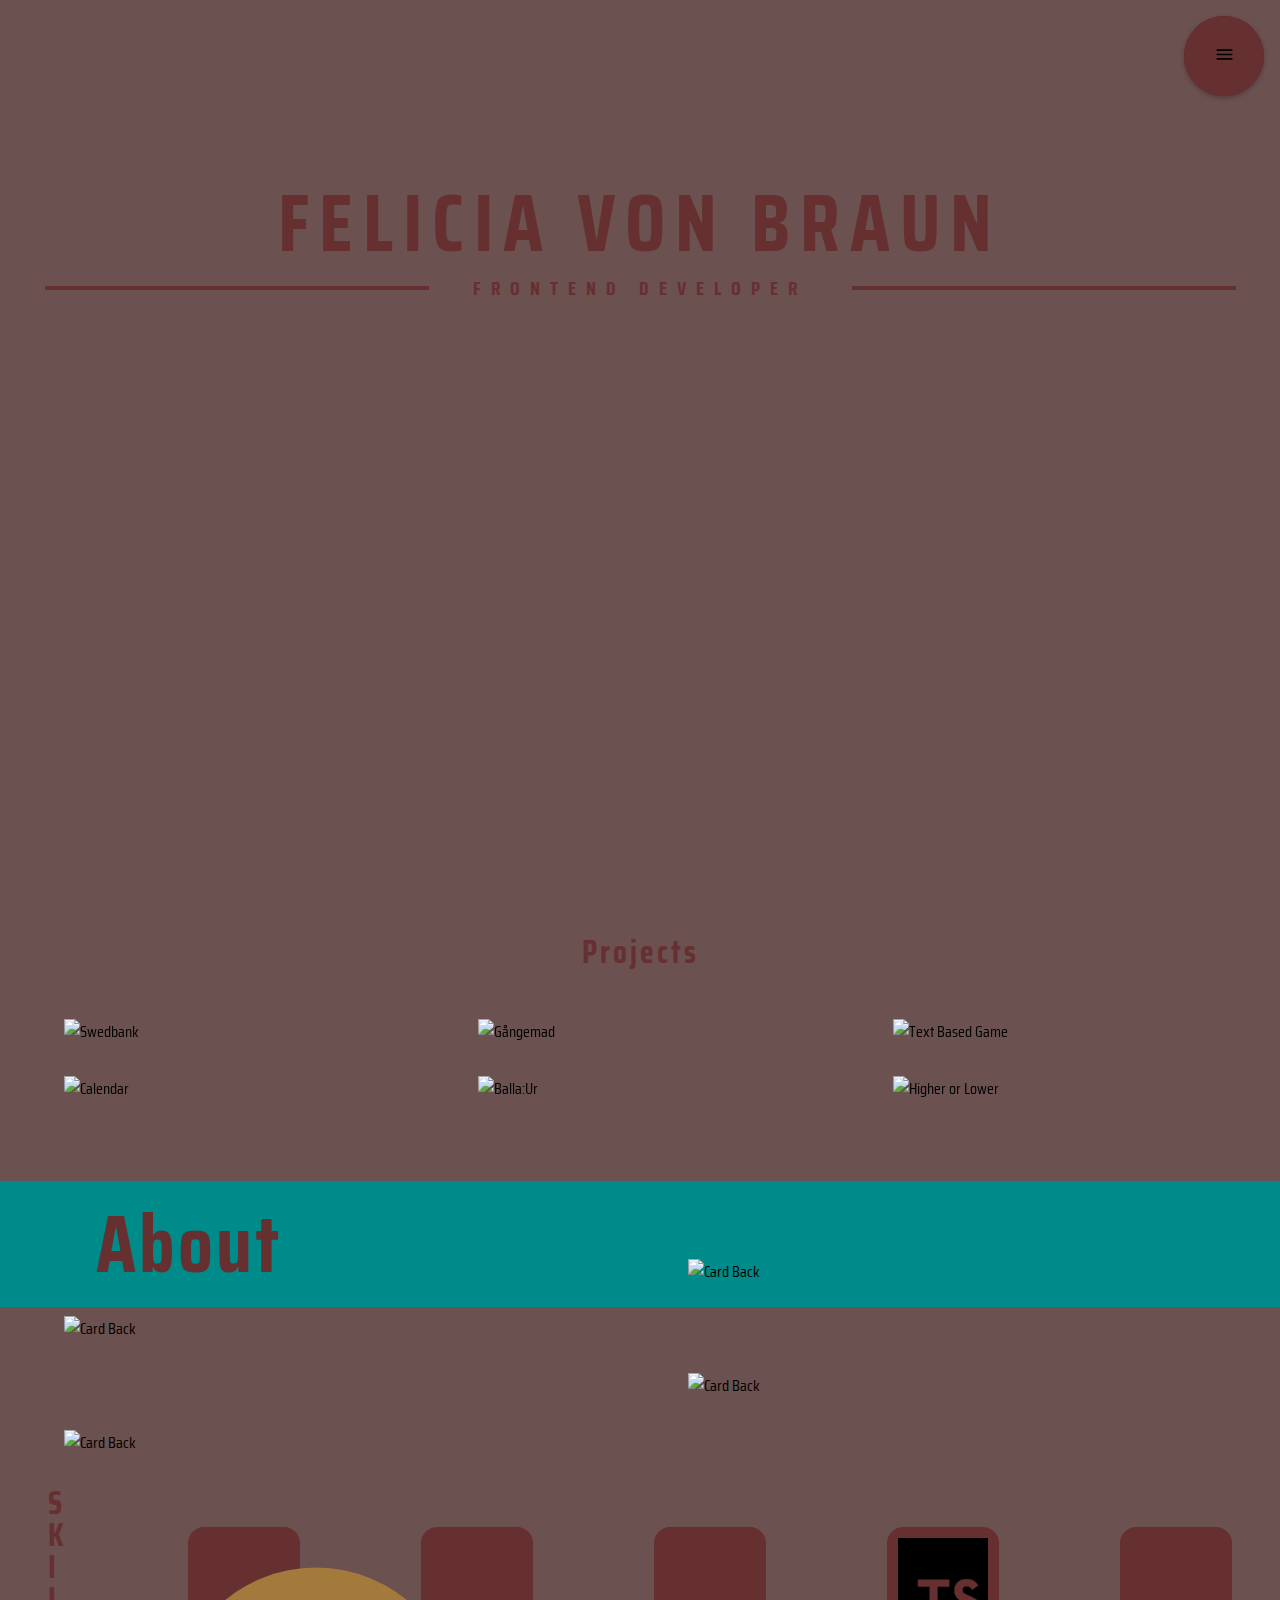
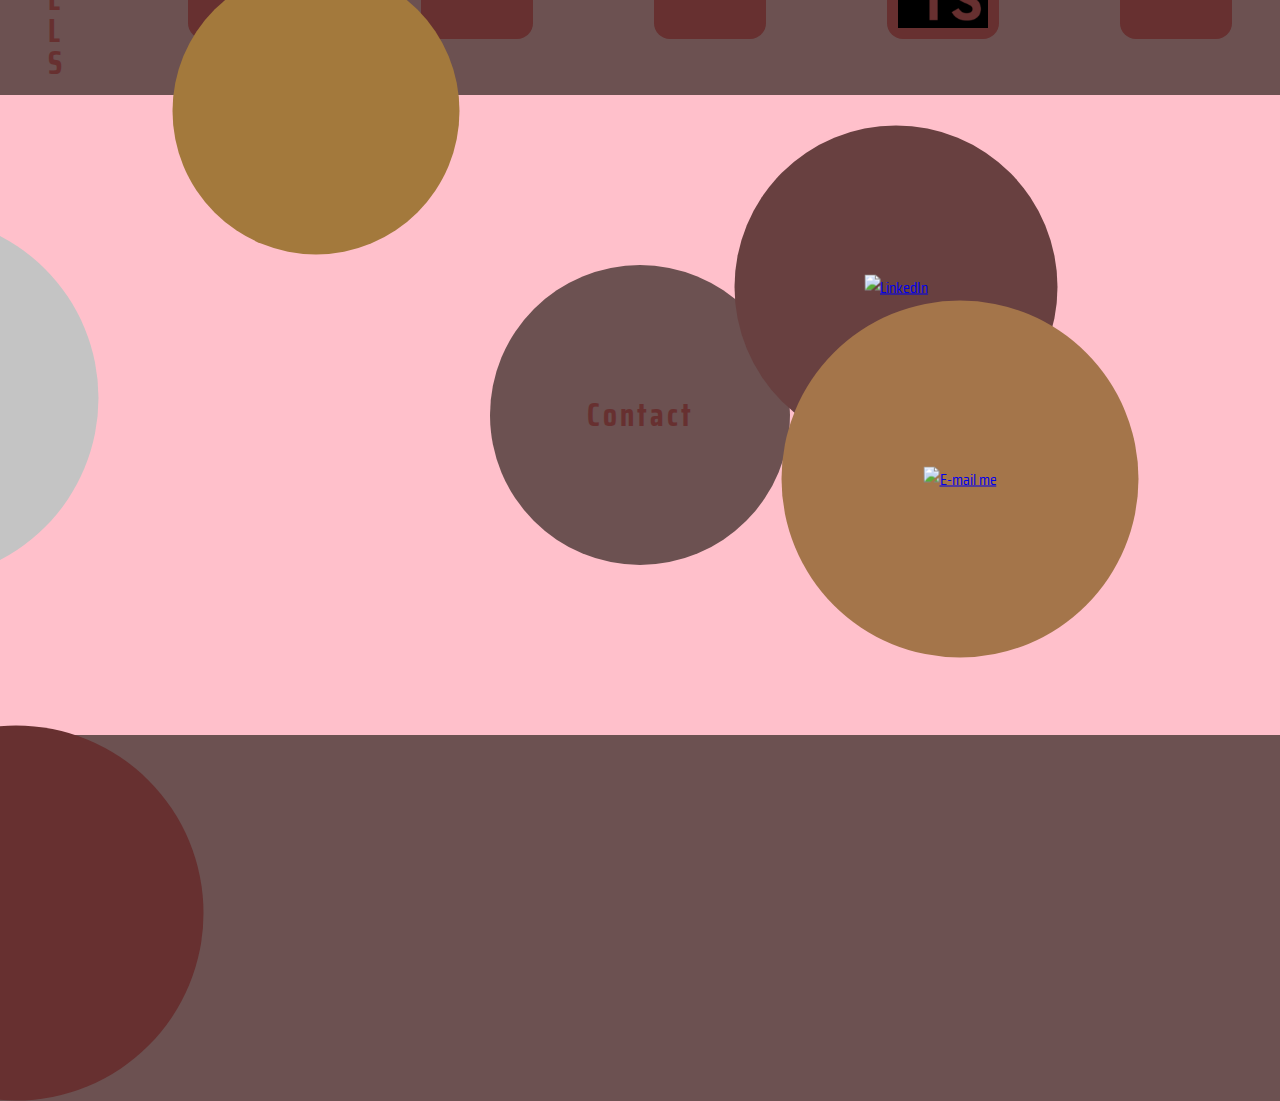
==== commit 5df42c81: "clean up" ====
--- a/index.html
+++ b/index.html
@@ -57,12 +57,7 @@
 
         <!-- PROJECTS -->
         <h2 id="projects" class="flex center">Projects</h2>
-        <!-- <nav class="flex center">
-            <span>All</span>
-            <span>Websites</span>
-            <span>Games</span>
-        </nav> -->
-        <div class="projectArea flex" style="background: darkblue;">            
+        <div class="projectArea flex">            
 
             <div class="projectContainer">
                 <img class="computerPicture" src="/assets/projects/swedbank.png" alt="Swedbank">
@@ -103,13 +98,13 @@
         </div>
         
         <!-- ABOUT -->
-        <div id="about" class="aboutArea">
+        <div id="about" class="aboutArea flex">
 
             <h2 class="aboutTitle">About</h2>
             
             <div class="flex column">
                 <div class="flexEnd" >
-                    <div class="about1 card" style="background: lightsalmon;">
+                    <div class="about1 card">
                         <img src="assets/photos/malta-s2.jpeg" alt="Card Back" width="100%">
                         <div class="img-top">
                             <img src="assets/photos/malta.jpeg" alt="Card Front" width="100%">
@@ -121,7 +116,7 @@
                     </div>
                 </div>
 
-                <div class="about2 card" style="background: blueviolet;">
+                <div class="about2 card">
                     <img src="assets/photos/traveling-s2.jpeg" alt="Card Back" width="100%">
                     <div class="img-top">
                         <img src="assets/photos/traveling.jpeg" alt="Card Front" width="100%">            
@@ -135,7 +130,7 @@
                 </div>
            
                 <div class="flexEnd">
-                    <div class="about3 card" style="background: lightsalmon;">
+                    <div class="about3 card">
                         <img src="assets/photos/nature-s2.jpg" alt="Card Back" width="100%">
                         <div class="img-top">
                             <img src="assets/photos/nature.jpg"  alt="Card Front" width="100%">
@@ -147,7 +142,7 @@
                     </div>
                 </div>
 
-                <div class="about4 card" style="background: blueviolet;">
+                <div class="about4 card">
                     <img src="assets/photos/temp-s2.jpeg" alt="Card Back" width="100%">
                     <div class="img-top">
                         <img src="assets/photos/temp.jpeg"  alt="Card Front" width="100%">
@@ -202,9 +197,9 @@
 
         <!-- SKILLS -->
         <div>
-            <h2 class="smallSkillHeader">Skills</h2>
-        </div>
-        <div id="skills" class="skillsArea " style="background: burlywood;">
+            <h2 class="smallSkillsHeader center">Skills</h2>
+        </div>
+        <div id="skills" class="skillsArea flex">
             
             <div class="bigSkillsHeader flex column">
                 <h2 class="skillsLetter">S</h2>
@@ -235,63 +230,31 @@
         <!-- CONTACT -->
         <div class="contactArea">
 
-            <!-- <div class="bildertest">
-                <img src="/assets/1.png" alt="">
-                <img src="/assets/9.png" alt="">
-                <img src="/assets/2.png" alt="">
-                <img src="/assets/7.png" alt="">
-                <img src="/assets/6.png" alt="">
-                <img src="/assets/8.png" alt="">
-
-                <img src="/assets/4.png" alt="">
-                <img src="/assets/5.png" alt="">
-                <img src="/assets/3.png" alt="">
-            </div> -->
-
-
-
-
-            <!-- <div width="100%" style="background: grey;">
-
-                <img src="/assets/Component 1.png" width="100%" alt="">
-            </div>
-            <div class="mailPosition">
-                <a href="mailto:feliciavonbraun@hotmail.com?subject=Front End Developer"> 
-                    <img src="assets/logos/maillogo.png" class="imgZoom" style="height: 4rem;" alt="E-mail me">
-                </a>  
-            </div>
-            <div class="linkedinPosition">
+            <div id="circle1" class="circle1 flex center">
+
+            </div>
+            <div id="circle2" class="circle2 flex center">
+
+            </div>
+            <div id="circle3" class="circle3 flex center">
+                <a href="https://github.com/feliciavonbraun"><img src="assets/logos/githublogo.png" style="height: 2rem;" alt=""></a>
+            </div>
+            <div class="circle4 flex center">
+                <h2 id="contact">Contact</h2>
+            </div>
+            <div class="circle5 flex center">
                 <a href="https://www.linkedin.com/in/felicia-von-braun-wallin-1b238b1b5/">
-                    <img src="assets/logos/linkedin.png" class="imgZoom" width="10%" alt="LinkedIn">
+                    <img src="assets/logos/linkedin.png" class="imgZoom" style="height: 3rem;" alt="LinkedIn">
                 </a>
-            </div> -->
-
-            <div class="testing">
-
-                <div id="circle1" class="circle1 flex center">
-    
-                </div>
-                <div id="circle2" class="circle2 flex center">
-    
-                </div>
-                <div id="circle3" class="circle3 flex center">
-                    <a href="https://github.com/feliciavonbraun"><img src="assets/logos/githublogo.png" style="height: 2rem;" alt=""></a>
-                </div>
-                <div class="circle4 flex center">
-                    <h2 id="contact">Contact</h2>
-                </div>
-                <div class="circle5 flex center">
-                    <a href="https://www.linkedin.com/in/felicia-von-braun-wallin-1b238b1b5/"><img src="assets/logos/linkedin.png" class="imgZoom" style="height: 3rem;" alt="LinkedIn"></a>
-                </div>
-                <div class="circle6 flex center">
-                    <a href="mailto:feliciavonbraun@hotmail.com?subject=Front End Developer"> <img src="assets/logos/maillogo.png" class="imgZoom" style="height: 4rem;" alt="E-mail me"></a>  
-                </div>
+            </div>
+            <div class="circle6 flex center">
+                <a href="mailto:feliciavonbraun@hotmail.com?subject=Front End Developer"> <img src="assets/logos/maillogo.png" class="imgZoom" style="height: 4rem;" alt="E-mail me"></a>  
             </div>
 
         </div>
     </main>
-    <footer class="flex center">
-        <a href="#top"><i class="material-icons">north</i></a> 
+    <footer class="flexEnd">
+        <a href="#top"><i class="material-icons imgZoom">north</i></a> 
     </footer>
 </body>
 </html>--- a/CSS/style.css
+++ b/CSS/style.css
@@ -1,5 +1,4 @@
 :root {
-    /* ändra detta till mina färger */
     --clr-background: #6C5151;
     --clr-red: #673030;
     --clr-brown: #684040;
@@ -19,7 +18,7 @@
 
 body {
     margin: 0; 
-    background: #6C5151;
+    background: var(--clr-background);
 }
 
 h1, h2 {
@@ -61,48 +60,18 @@
 
 /* #endregion */
 
-/*#region Contact */
-.bildertest {
-    background: hotpink;
-    display: flex;
-    flex-wrap: wrap;
-    justify-content: center;
-    align-items: center;
-    max-width: 1000px;
-    width: 100%;
-    /* min-width: 800px; */
-    
+.material-icons {
+    font-size: 2rem;
+}
+footer > a{
+    padding: 1rem;
+    color: var(--clr-red);
+}
+footer > a:hover {
+    color: var(--clr-whiteish);
 }
 
-/* .mailPosition{
-    position: absolute;
-    margin-left: 24rem;
-    margin-top: 13rem;
-    background: chartreuse;
-}
-
-.linkedinPosition {
-    position: absolute;
-    height: 100%;
-    margin-left: 17%;
-    margin-top: 70%;
-} */
-
-/*#endregion */
-
-/*#region footer */
-footer {
-    background: grey;
-}
-
-footer > a{
-    height: 2rem;
-    padding: 0.5rem;
-}
-/*#endregion */
-
 /* REUSABLE CLASSES  */
-
 .flex {
     display: flex;
 }
--- a/CSS/floatingNav.css
+++ b/CSS/floatingNav.css
@@ -1,3 +1,4 @@
+/* backface-visibility: hidden; */
 
 /* denna hover funkar typ inte  */
 a:hover {
@@ -105,4 +106,41 @@
   
 .circular-menu.active .menu-item:nth-child(4) {
     transform: translate3d(-0.1em,12em,0);
+}
+
+@media (max-width: 950px) {
+
+    .circular-menu .floating-btn {
+        width: 2rem;
+        height: 2rem;
+        line-height: 2.6;
+    }
+    .circular-menu .floating-btn i {
+        font-size: 1.3em;
+    }
+    .circular-menu:after {
+        width: 2rem;
+        height: 2rem;
+    }
+    .circular-menu .menu-item {
+        width: 1rem;
+        height: 1rem;
+        font-size: 0.6rem;
+    }
+    /* w h 2rem */
+    .circular-menu.active .menu-item:nth-child(1) {
+        transform: translate3d(-4.3rem, -1rem, 0)
+    }
+
+    .circular-menu.active .menu-item:nth-child(2) {
+        transform: translate3d(-4rem, 1rem, 0);
+    }
+      
+    .circular-menu.active .menu-item:nth-child(3) {
+        transform: translate3d(-3rem, 3rem, 0);
+    }
+      
+    .circular-menu.active .menu-item:nth-child(4) {
+        transform: translate3d(-0.8rem, 4rem, 0);
+    }
 }--- a/CSS/projects.css
+++ b/CSS/projects.css
@@ -1,5 +1,5 @@
 .projectArea {
-    display: flex;
+    /* display: flex; */
     flex-wrap: wrap;
     margin: 0 3rem;
     justify-content: space-between;
@@ -30,21 +30,21 @@
     -ms-transform: translate(-50%, -50%);
     text-align: center;
 }
+
 .projectTitle {
     background: var(--clr-red);
     color: var(--clr-whiteish);
     font-size: 16px;
     padding: 16px 32px;
 }
+
 .projectContainer:hover .computerPicture {
     opacity: 0.3;
 }
-  
 .projectContainer:hover .hoverEffects {
     opacity: 1;
 }
 
-/* MEDIA QUERY */
 @media (max-width: 950px) {
     .projectArea {
         margin: 0;
--- a/CSS/about.css
+++ b/CSS/about.css
@@ -1,7 +1,6 @@
 .aboutArea {
-    display: flex;
+    /* display: flex; */
     flex-direction: column;
-    background: red;
     width: 100%;
 }
 
@@ -27,13 +26,11 @@
 
 .card {
     width: 35rem;
-    /* height: 10rem; */
     position: relative;
     /* display: inline-block; */
 }
 
 .card .img-top {
-    /* display: none; */
     visibility: hidden;
     opacity: 0;
     position: absolute;
--- a/CSS/skills.css
+++ b/CSS/skills.css
@@ -1,5 +1,5 @@
 .skillsArea {
-    display: flex;
+    /* display: flex; */
     padding: 1rem 3rem;
     justify-content: space-between;
     align-items: center;
@@ -14,13 +14,13 @@
 .bigSkillsHeader{
     display: block;
 }
-.smallSkillHeader{
+.smallSkillsHeader{
     display: none;
 }
 
 .skill {
     border-radius: 1rem;
-    background: var(--clr-yellow);
+    background: var(--clr-red);
     display: flex;
     justify-content: center;
     align-items: center;
@@ -35,15 +35,20 @@
     .bigSkillsHeader{
         display: none;
     }
-    .smallSkillHeader {
+    .smallSkillsHeader {
         display: block;
         display: flex;
-        justify-content: center;
-        align-items: center;
+        margin-bottom: 0;
     }
     .skill {
         width: 17%;
         margin: 0.1rem;
         padding: 0.5rem;
     }
+}
+
+@media (max-width: 550px) {
+    .skill {
+        height: 3rem;
+    }
 }--- a/CSS/contact.css
+++ b/CSS/contact.css
@@ -1,19 +1,10 @@
+
 .contactArea {
-    background: teal;
-    display: flex;
-    justify-content: center;
-    align-items: center;
     position: relative;
     padding: 1rem;
     width: 100%;   
-}
-
-.testing {
-    background: chartreuse;
-    position: relative;
-    width: 100%;
-    padding: 1rem;
     height: 40rem; 
+    background: pink;
 }
 
 .imgZoom:hover {
@@ -26,109 +17,281 @@
     transform: translate(-50%, -50%);
 }
 
+:root {
+    --height1: 287px;
+    --width1: 287px;
+
+    --height2: 365px;
+    --width2: 365px;
+
+    --height3: 375px;
+    --width3: 375px;
+
+    --height4: 300px;
+    --width4: 300px;
+
+    --height5: 323px;
+    --width5: 323px;
+
+    --height6: 357px;
+    --width6: 357px;
+}
+
 .circle1 {
     background:var(--clr-yellow);
-    height: 287px;
-    width: 287px;
+    /* height: 287px;
+    width: 287px; */
     left: 45%;
     top: 25%;
+    height: var(--height1);
+    width: var(--width1);
 }
 
 /* vit */
 .circle2 {
     background: var(--clr-whiteish);
-    height: 365px;
-    width: 365px;
+    /* height: 365px;
+    width: 365px; */
     left: 50%;
     top: 70%;
+    height: var(--height2);
+    width: var(--width2);
 }
 
 /* röd github */
 .circle3 {
     background: var(--clr-red);
-    height: 375px;
-    width: 375px;
+    /* height: 375px;
+    width: 375px; */
     left: 30%;
     top: 50%;   
+    height: var(--height3);
+    width: var(--width3);
 }
 
 /* contact */
 .circle4 {
     background: var(--clr-background);
-    height: 300px;
-    width: 300px;
+    /* height: 300px;
+    width: 300px; */
     left: 50%;
     top: 50%;  
+    height: var(--height4);
+    width: var(--width4);
 }
 
 /* linked in */
 .circle5 {
     background: var(--clr-brown);
-    height: 323px;
-    width: 323px;
+    /* height: 323px;
+    width: 323px; */
     left: 70%;
     top: 30%;  
-
+    height: var(--height5);
+    width: var(--width5);
 }
 
 /*   mail*/
 .circle6 {
     background: var(--clr-dirty-yellow);
-    height: 357px;
-    width: 357px;
+    /* height: 357px;
+    width: 357px; */
     left: 75%;
     top: 60%; 
-}
+    height: var(--height6);
+    width: var(--width6);
+}
+
 
 /* MEDIA QUERY  */
 @media (max-width: 950px) {
     .circle1 {
-        height: 187px;
-        width: 187px;
+        /* height: 187px;
+        width: 187px; */
         left: 45%;
         top: 30%;
+        height: calc(var(--height1) - 100px);
+        width: calc(var(--width1) - 100px);
     }
     
     /* vit */
     .circle2 {
-        height: 265px;
-        width: 265px;
+        /* height: 265px;
+        width: 265px; */
         left: 50%;
         top: 70%;
+        height: calc(var(--height2) - 100px);
+        width: calc(var(--width2) - 100px);
     }
     
     /* röd github */
     .circle3 {
-        height: 275px;
-        width: 275px;
+        /* height: 275px;
+        width: 275px; */
         left: 30%;
         top: 50%;   
+        height: calc(var(--height3) - 100px);
+        width: calc(var(--width3) - 100px);
     }
     
     /* contactsymbol */
     .circle4 {
-        height: 200px;
-        width: 200px;
+        /* height: 200px;
+        width: 200px; */
         left: 50%;
         top: 50%;  
+        height: calc(var(--height4) - 100px);
+        width: calc(var(--width4) - 100px);
     }
     
     /* linked in */
     .circle5 {
-        height: 223px;
-        width: 223px;
+        /* height: 223px;
+        width: 223px; */
         left: 65%;
         top: 35%;  
-    
+        height: calc(var(--height5) - 100px);
+        width: calc(var(--width5) - 100px);
     }
     
     /* mail*/
     .circle6 {
-        height: 257px;
-        width: 257px;
+        /* height: 257px;
+        width: 257px; */
         left: 69%;
         top: 60%; 
-    }
-
-
-}+        height: calc(var(--height6) - 100px);
+        width: calc(var(--width6) - 100px);
+    }
+}
+
+@media (max-width: 700px) {
+    .testing {
+        height: 20rem;
+    }
+    .circle1 {
+        /* height: 87px;
+        width: 87px; */
+        left: 45%;
+        top: 30%;
+        height: calc(var(--height1) - 200px);
+        width: calc(var(--width1) - 200px);
+    }
+    
+    /* vit */
+    .circle2 {
+        /* height: 165px;
+        width: 165px; */
+        left: 50%;
+        top: 70%;
+        height: calc(var(--height2) - 200px);
+        width: calc(var(--width2) - 200px);
+    }
+    
+    /* röd github */
+    .circle3 {
+        /* height: 175px;
+        width: 175px; */
+        left: 30%;
+        top: 50%;   
+        height: calc(var(--height3) - 200px);
+        width: calc(var(--width3) - 200px);
+    }
+    
+    /* contactsymbol */
+    .circle4 {
+        /* height: 100px;
+        width: 100px; */
+        left: 50%;
+        top: 50%;  
+        height: calc(var(--height4) - 200px);
+        width: calc(var(--width4) - 200px);
+    }
+    
+    /* linked in */
+    .circle5 {
+        /* height: 123px;
+        width: 123px; */
+        left: 65%;
+        top: 35%;
+        height: calc(var(--height5) - 200px);
+        width: calc(var(--width5) - 200px);
+    
+    }
+    
+    /* mail*/
+    .circle6 {
+        /* height: 157px;
+        width: 157px; */
+        left: 69%;
+        top: 60%;
+        height: calc(var(--height6) - 200px);
+        width: calc(var(--width6) - 200px);
+    }
+}
+
+@media (max-width: 350px) {
+
+    .testing {
+        height: 10rem;
+    }
+    .circle1 {
+        /* height: 87px;
+        width: 87px; */
+        left: 45%;
+        top: 30%;
+        height: calc(var(--height1) - 250px);
+        width: calc(var(--width1) - 250px);
+    }
+    
+    /* vit */
+    .circle2 {
+        /* height: 165px;
+        width: 165px; */
+        left: 50%;
+        top: 70%;
+        height: calc(var(--height2) - 2050px);
+        width: calc(var(--width2) - 250px);
+    }
+    
+    /* röd github */
+    .circle3 {
+        /* height: 175px;
+        width: 175px; */
+        left: 30%;
+        top: 50%;   
+        height: calc(var(--height3) - 250px);
+        width: calc(var(--width3) - 250px);
+    }
+    
+    /* contactsymbol */
+    .circle4 {
+        /* height: 100px;
+        width: 100px; */
+        left: 50%;
+        top: 50%;  
+        height: calc(var(--height4) - 250px);
+        width: calc(var(--width4) - 250px);
+    }
+    
+    /* linked in */
+    .circle5 {
+        /* height: 123px;
+        width: 123px; */
+        left: 65%;
+        top: 35%;
+        height: calc(var(--height5) - 250px);
+        width: calc(var(--width5) - 250px);
+    
+    }
+    
+    /* mail*/
+    .circle6 {
+        /* height: 157px;
+        width: 157px; */
+        left: 69%;
+        top: 60%;
+        height: calc(var(--height6) - 250px);
+        width: calc(var(--width6) - 250px);
+    }
+}
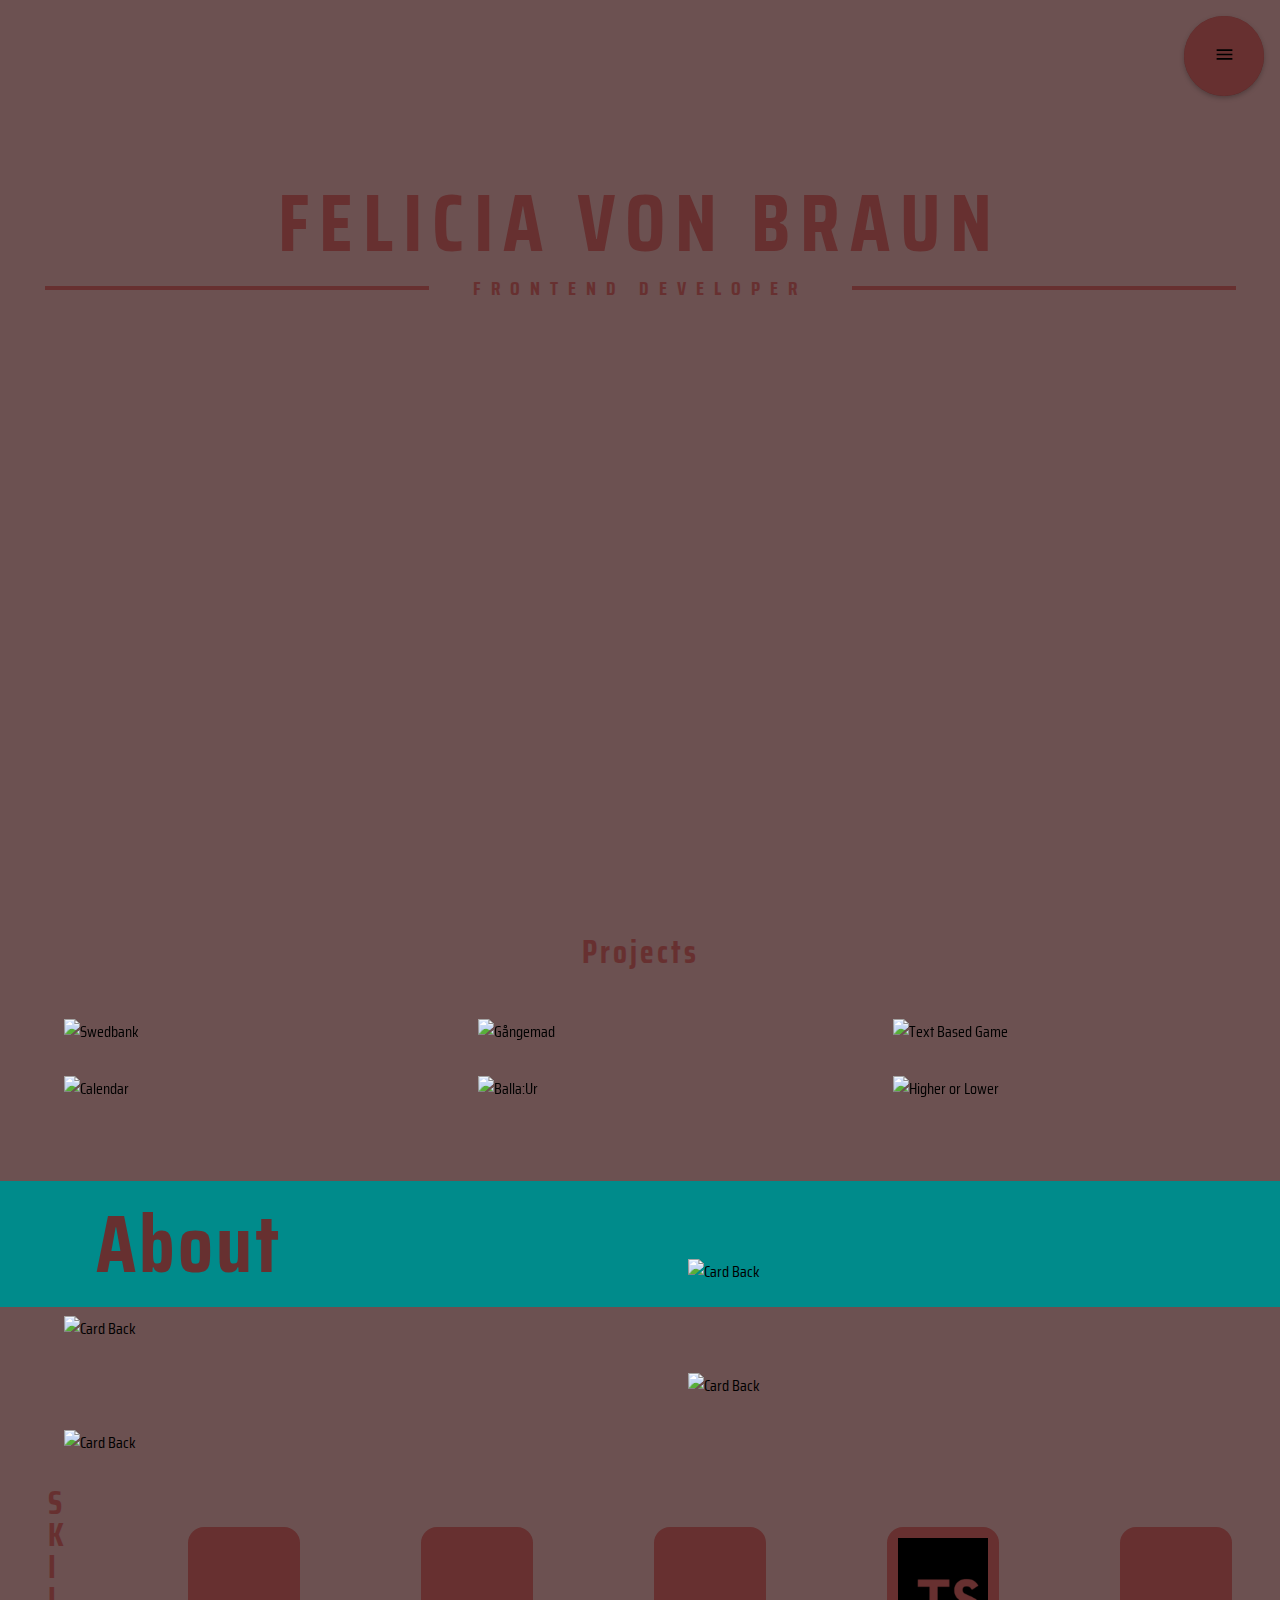
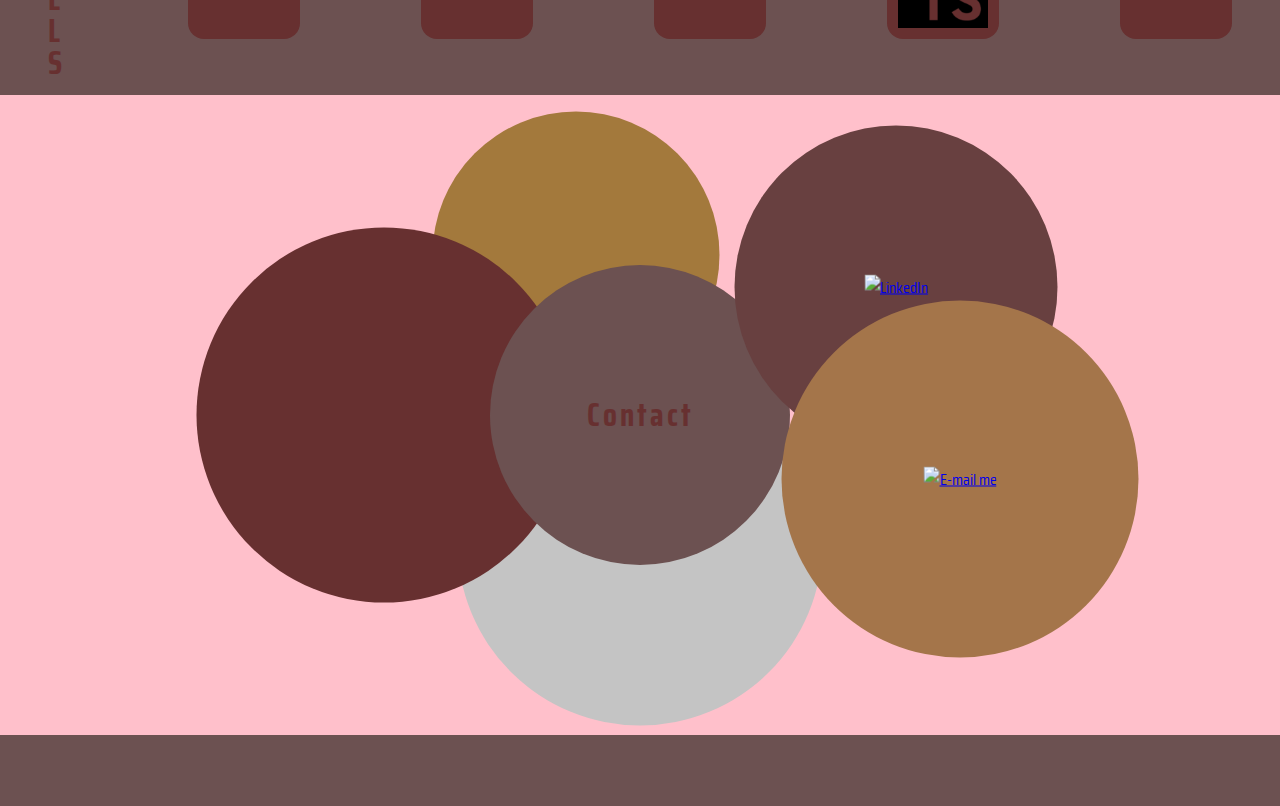
==== commit f4099460: "moved testimonails" ====
--- a/index.html
+++ b/index.html
@@ -5,28 +5,16 @@
     <meta http-equiv="X-UA-Compatible" content="IE=edge">
     <meta name="viewport" content="width=device-width, initial-scale=1.0">
     <title>Felicia von Braun</title>
-    <!-- <script src="https://cdn.jsdelivr.net/npm/p5@1.1.9/lib/p5.js"></script> -->
     <link href="https://fonts.googleapis.com/icon?family=Material+Icons" rel="stylesheet">
     <link href="https://fonts.googleapis.com/css2?family=Saira+Condensed&display=swap" rel="stylesheet">
-
     <link rel="stylesheet" href="./CSS/style.css">
     <link rel="stylesheet" href="./CSS/floatingNav.css">
     <link rel="stylesheet" href="./CSS/projects.css">
     <link rel="stylesheet" href="./CSS/about.css">
-    <!-- <link rel="stylesheet" href="./CSS/testimonails.css"> -->
     <link rel="stylesheet" href="./CSS/skills.css">
     <link rel="stylesheet" href="./CSS/contact.css">
     
-    
     <link rel="stylesheet" href="mediaquery.css">
-
-    <!-- <link rel="stylesheet" href="contactiProcent.css"> -->
-    <!-- <link rel="stylesheet" href="contactFigma.css"> -->
-    <!-- <link rel="stylesheet" href="contactRelative.css"> -->
-
-    <script defer src="JS/navBar.js"></script>
-    <script defer src="JS/testimonials.js"></script>
-    <script defer src="JS/contact.js"></script>
 </head>
 <body>
     <header>
@@ -156,44 +144,7 @@
                     
                 </div>
             </div>
-        </div>
-
-        <!-- TESTIMONIALS -->
-        <!-- <div class="testimonailsSlideshow">
-
-            <h2 id="testimonials">Testimonials</h2>
-
-            <div class="center testimonailSlide fade">
-                <div class="center testimonailsText">
-                    I have been living and working on Malta for 1.5 years. Which was so much fun and I learned so much,  a great experience. 
-                </div>
-            </div>
-            <div class="center testimonailSlide fade">
-                <div class="center testimonailsText">
-                    Lorem ipsum dolor sit amet consectetur adipisicing elit.
-                </div>
-            </div>
-            <div class="center testimonailSlide fade ">
-                <div class="center testimonailsText">
-                    Lorem ipsum dolor sit amet consectetur adipisicing elit. Dolor, at. Architecto fugit quis neque voluptatem voluptate minima nulla omnis alias facere ex, repellendus quaerat? Perspiciatis dolorem hic modi fuga ab.
-                </div>
-            </div>
-            <div class="center testimonailSlide fade ">
-                <div class="center testimonailsText">
-                    Felicia har en stor pliktkänsla, enorm arbetskapacitet och har ett gott humör och stort tålamod och har med sitt engangemang löst sin arbetsuppgift med bravur. Utöver detta är Felicia en mycket social och omtyckt medarbetare, som vi varmt kan rekommendera till kommande arbetsgivare. 
-                </div>
-            </div>
-            
-            <a class="prev" onclick="plusSlides(-1)">&#10094;</a>
-            <a class="next" onclick="plusSlides(1)">&#10095;</a>
-
-            <div style="text-align:center">
-                <span class="dot" onclick="currentSlide(1)"></span> 
-                <span class="dot" onclick="currentSlide(2)"></span> 
-                <span class="dot" onclick="currentSlide(3)"></span> 
-                <span class="dot" onclick="currentSlide(4)"></span> 
-            </div>
-        </div> -->
+        </div>       
 
         <!-- SKILLS -->
         <div>
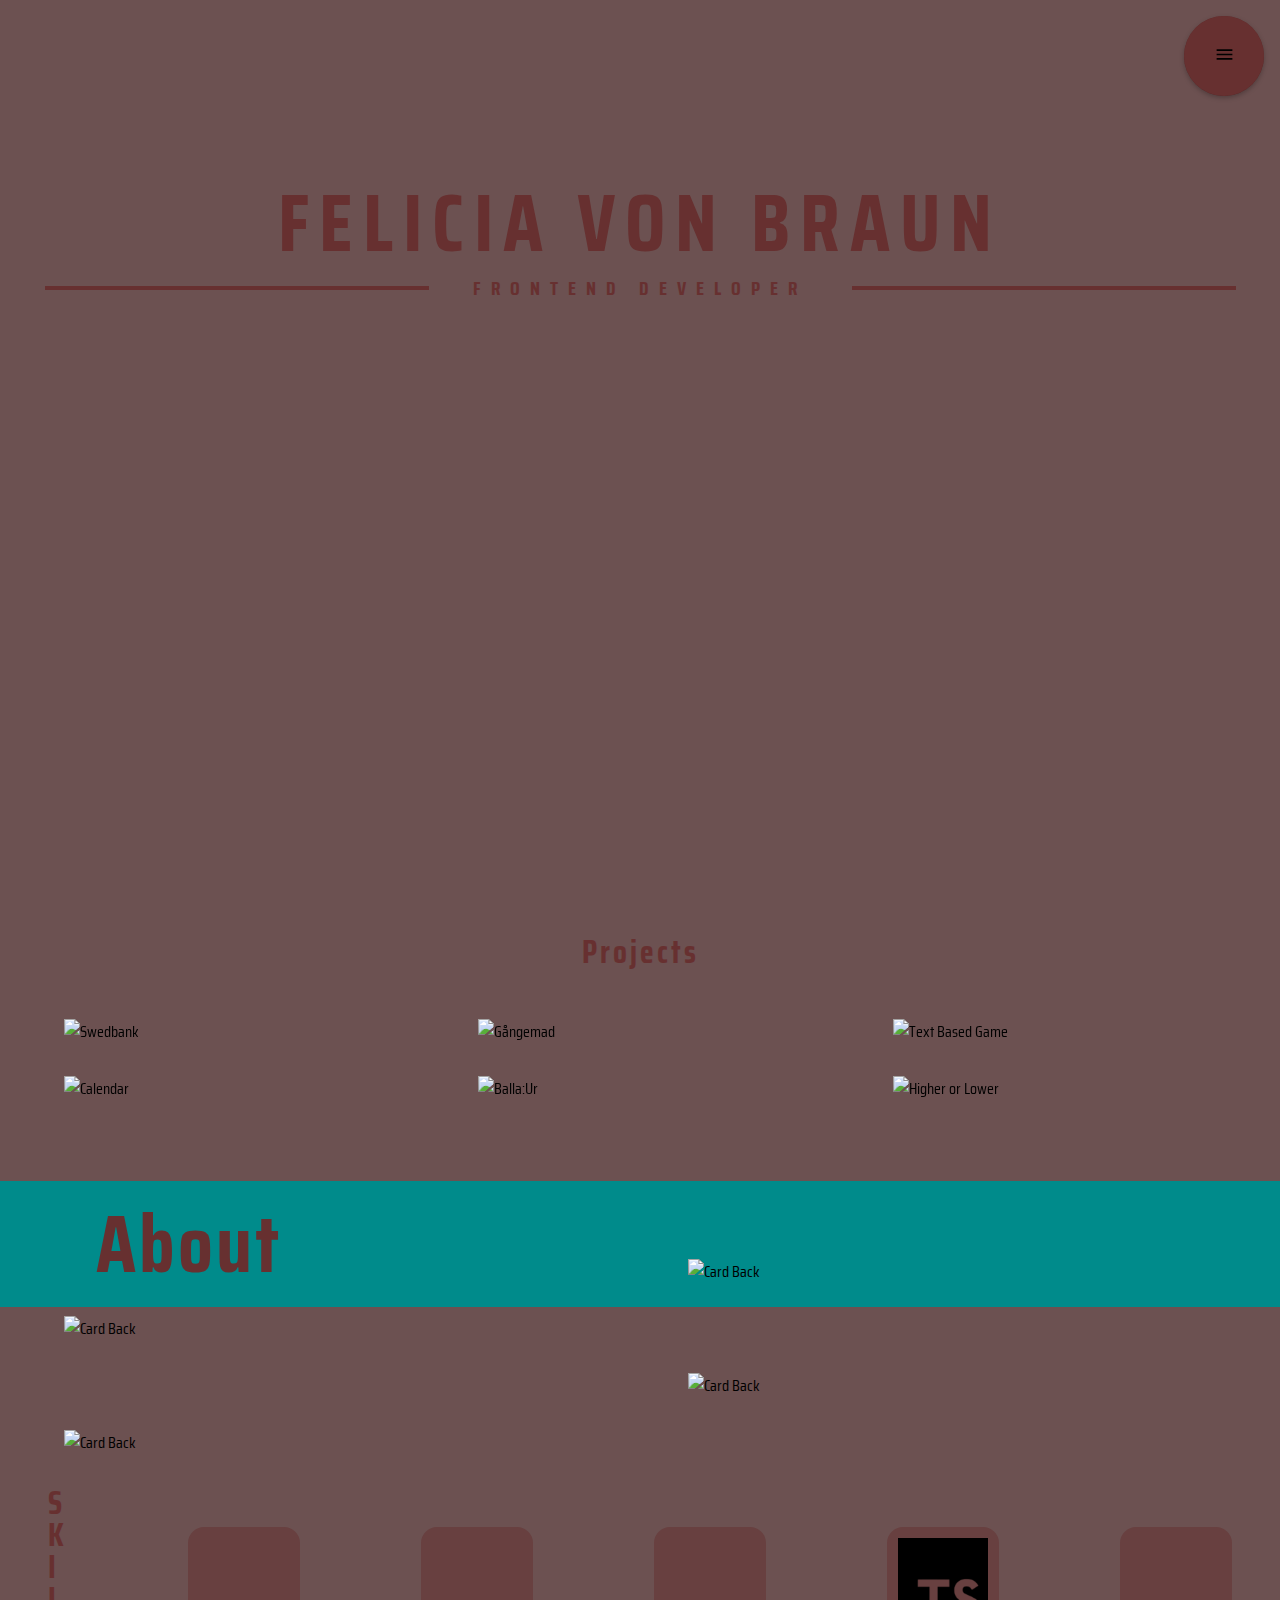
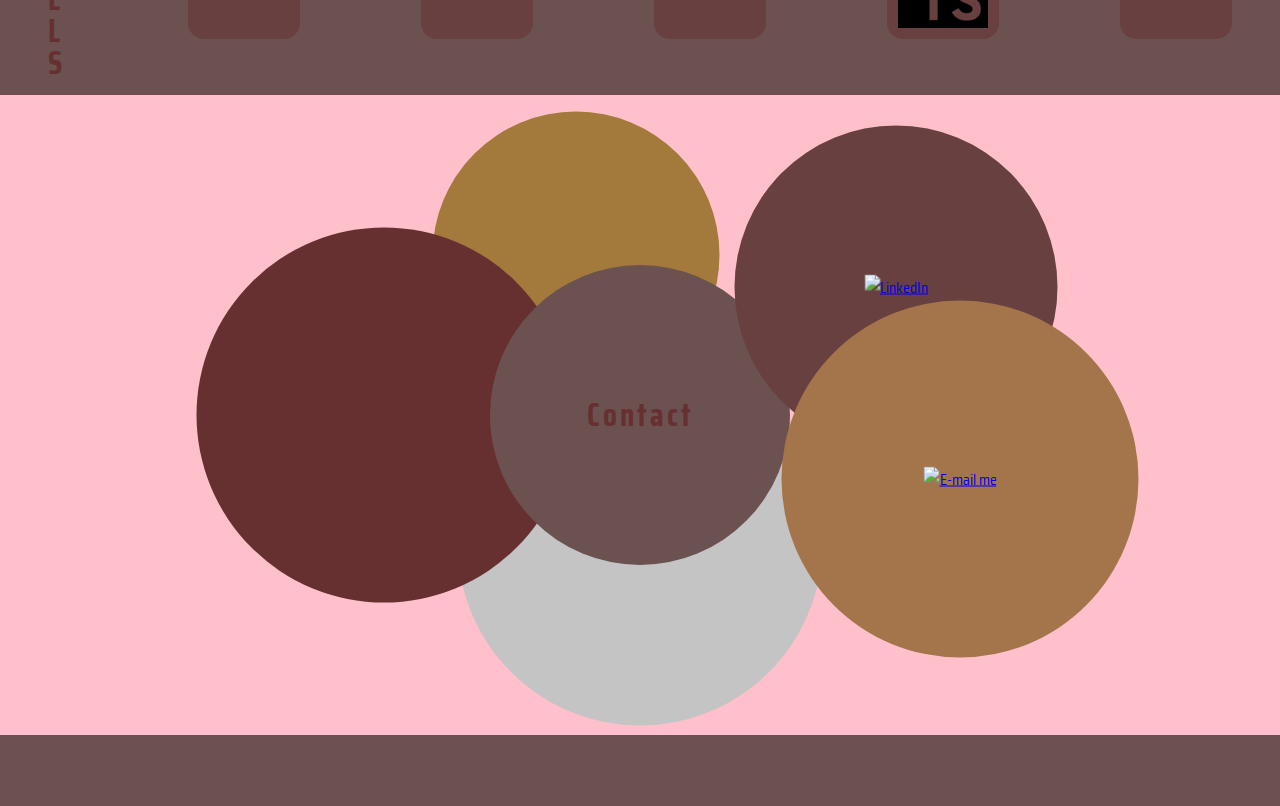
==== commit ffa56227: "cv" ====
--- a/index.html
+++ b/index.html
@@ -13,7 +13,7 @@
     <link rel="stylesheet" href="./CSS/about.css">
     <link rel="stylesheet" href="./CSS/skills.css">
     <link rel="stylesheet" href="./CSS/contact.css">
-    
+
     <link rel="stylesheet" href="mediaquery.css">
 </head>
 <body>
@@ -136,9 +136,8 @@
                         <img src="assets/photos/temp.jpeg"  alt="Card Front" width="100%">
                         <p class="aboutText">
                             <a href="./assets/Feliciavonbraun.pdf" target="_blank" rel="noopener">
-                                Here
+                                Here you can find and print a PDF with my CV and personal letter.
                             </a> 
-                            you can find and print a PDF with my CV and personal letter.
                         </p>
                     </div>
                     
--- a/CSS/about.css
+++ b/CSS/about.css
@@ -57,6 +57,14 @@
     transform: translate(-50%, -50%);
 }
 
+.aboutText > a {
+    color: black;
+    text-decoration: none;
+}
+.aboutText > a:hover {
+    color: var(--clr-whiteish);
+}
+
 @media (max-width: 950px) {
     .about1, .about2, .about3, .about4 {
         margin: 0;
--- a/CSS/skills.css
+++ b/CSS/skills.css
@@ -20,7 +20,7 @@
 
 .skill {
     border-radius: 1rem;
-    background: var(--clr-red);
+    background: var(--clr-brown);
     display: flex;
     justify-content: center;
     align-items: center;
--- a/CSS/contact.css
+++ b/CSS/contact.css
@@ -11,30 +11,30 @@
     transform: scale(1.3);
 }
 
+:root {
+    --height1: 287px;
+    --width1: 287px;
+
+    --height2: 365px;
+    --width2: 365px;
+
+    --height3: 375px;
+    --width3: 375px;
+
+    --height4: 300px;
+    --width4: 300px;
+
+    --height5: 323px;
+    --width5: 323px;
+
+    --height6: 357px;
+    --width6: 357px;
+}
+
 .circle1, .circle2, .circle3, .circle4, .circle5, .circle6 {
     position: absolute;
     border-radius: 100rem;
     transform: translate(-50%, -50%);
-}
-
-:root {
-    --height1: 287px;
-    --width1: 287px;
-
-    --height2: 365px;
-    --width2: 365px;
-
-    --height3: 375px;
-    --width3: 375px;
-
-    --height4: 300px;
-    --width4: 300px;
-
-    --height5: 323px;
-    --width5: 323px;
-
-    --height6: 357px;
-    --width6: 357px;
 }
 
 .circle1 {
@@ -166,7 +166,7 @@
 }
 
 @media (max-width: 700px) {
-    .testing {
+    .contactArea {
         height: 20rem;
     }
     .circle1 {
@@ -232,7 +232,7 @@
 
 @media (max-width: 350px) {
 
-    .testing {
+    .contactArea {
         height: 10rem;
     }
     .circle1 {
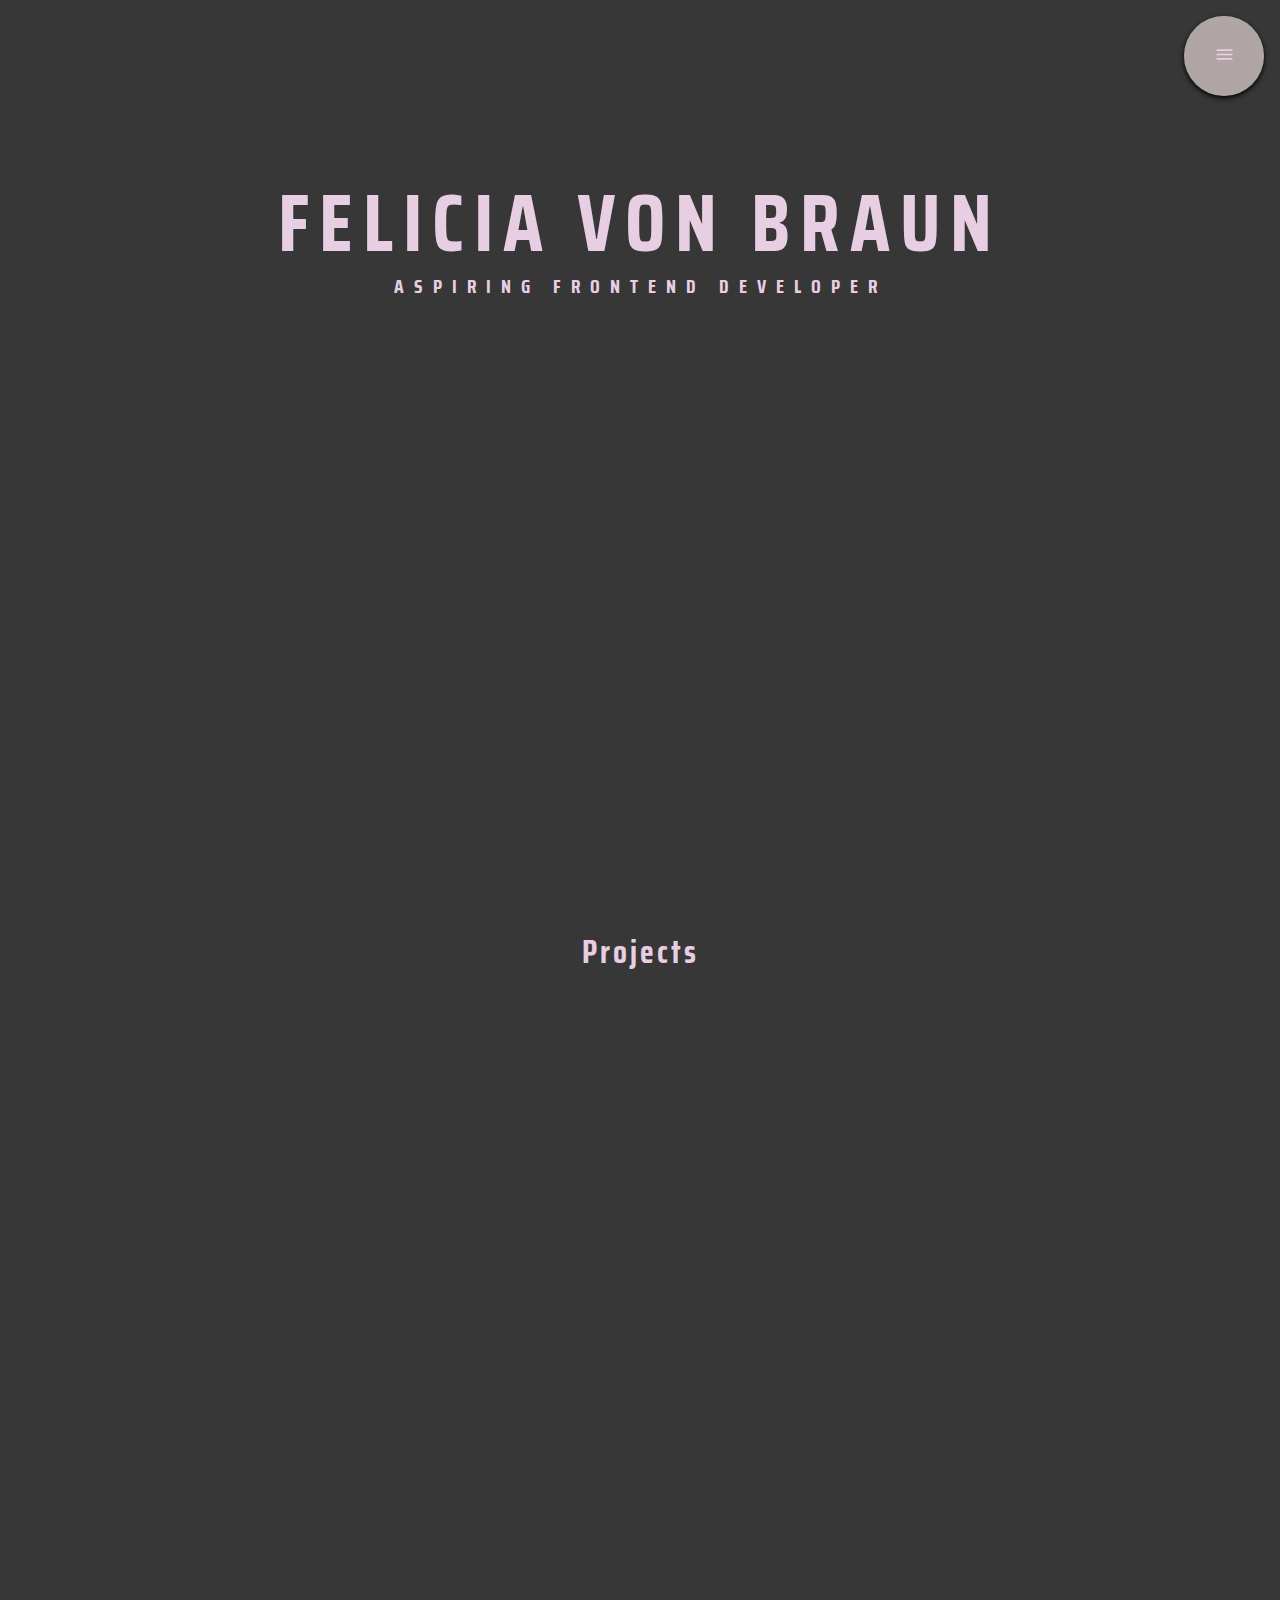
==== commit b182f176: "changed colors" ====
--- a/index.html
+++ b/index.html
@@ -13,6 +13,8 @@
     <link rel="stylesheet" href="./CSS/about.css">
     <link rel="stylesheet" href="./CSS/skills.css">
     <link rel="stylesheet" href="./CSS/contact.css">
+    <script defer src="./scrollAnimation.js"></script>
+    <!-- <script defer src="./about.js"></script> -->
 
     <link rel="stylesheet" href="mediaquery.css">
 </head>
@@ -36,7 +38,7 @@
             <h1 class="flex center">FELICIA VON BRAUN </h1>
             <div class="flex center">
                 <hr class="line">
-                <h2 class="myTitle">FRONTEND DEVELOPER</h2>
+                <h2 class="myTitle">ASPIRING FRONTEND DEVELOPER</h2>
                 <hr class="line">
             </div>
         </div>
@@ -48,12 +50,6 @@
         <div class="projectArea flex">            
 
             <div class="projectContainer">
-                <img class="computerPicture" src="/assets/projects/swedbank.png" alt="Swedbank">
-                <div class="hoverEffects">
-                    <a href="https://feliciavonbraun.github.io/swedbank-homepage/" target="_blank"><p class="projectTitle">Swedbank</p></a>
-                </div>
-            </div>
-            <div class="projectContainer">
                 <img class="computerPicture" src="./assets/projects/gangemad.png" alt="Gångemad">
                 <div class="hoverEffects">
                     <a href="https://feliciavonbraun.github.io/Gangemad/index.html" target="_blank"><p class="projectTitle">Gångemad</p></a>
@@ -81,6 +77,12 @@
                 <img class="computerPicture" src="./assets/projects/quizapp.png" alt="Higher or Lower">
                 <div class="hoverEffects">
                     <a href="https://higerorlower.netlify.app/gameover" target="_blank"><p class="projectTitle">Higher or Lower</p></a>
+                </div>
+            </div>
+            <div class="projectContainer">
+                <img class="computerPicture" src="./assets/projects/rapidapi.png" alt="RapiDapi">
+                <div class="hoverEffects">
+                    <a href="https://rapidapiapp.netlify.app/" target="_blank"><p class="projectTitle">RapiDapi</p></a>
                 </div>
             </div>
         </div>
@@ -93,22 +95,22 @@
             <div class="flex column">
                 <div class="flexEnd" >
                     <div class="about1 card">
-                        <img src="assets/photos/malta-s2.jpeg" alt="Card Back" width="100%">
+                        <img src="assets/photos/malta-s2.jpeg" alt="Card Back" width="100%" height="100%">
                         <div class="img-top">
                             <img src="assets/photos/malta.jpeg" alt="Card Front" width="100%">
                             <p class="aboutText">
-                                I have been living and working on Malta for 1.5 years. 
-                                Which was so much fun and I learned so much,  a great experience. 
+                                I’ve been living and working in Malta for 1.5 years which was a great experience. 
+                                I learned so much and made friends for life.
                             </p>
                         </div>
                     </div>
                 </div>
 
-                <div class="about2 card">
-                    <img src="assets/photos/traveling-s2.jpeg" alt="Card Back" width="100%">
-                    <div class="img-top">
+                <div class="about2 card" id="card">
+                    <img src="assets/photos/traveling-s2.jpeg" alt="Card Back" width="100%" height="100%">
+                    <div class="img-top" id="topImg">
                         <img src="assets/photos/traveling.jpeg" alt="Card Front" width="100%">            
-                        <p class="aboutText">
+                        <p id="test" class="aboutText">
                             Sounds like a cliche to say I love traveling but so be it. 
                             Together with my backpack and friends I have been traveling around the world. 
                             I love exploring every different area with people and nature. 
@@ -119,28 +121,25 @@
            
                 <div class="flexEnd">
                     <div class="about3 card">
-                        <img src="assets/photos/nature-s2.jpg" alt="Card Back" width="100%">
+                        <img src="assets/photos/nature-s2.jpg" alt="Card Back" width="100%" height="100%">
                         <div class="img-top">
                             <img src="assets/photos/nature.jpg"  alt="Card Front" width="100%">
                             <p class="aboutText">
-                                When lack of inspiration I always turn to nature and with my family and friends. 
-                                There is no no such thing as watching every element and all the lives of nature.
+                                When lack of inspiration I always turn to nature with my family and friends. 
+                                There is no such thing as watching every element and all the lives of nature.
                             </p>
                         </div>
                     </div>
                 </div>
 
                 <div class="about4 card">
-                    <img src="assets/photos/temp-s2.jpeg" alt="Card Back" width="100%">
+                    <img src="assets/photos/temp-s2.jpeg" alt="Card Back" width="100%" height="100%">
                     <div class="img-top">
                         <img src="assets/photos/temp.jpeg"  alt="Card Front" width="100%">
                         <p class="aboutText">
-                            <a href="./assets/Feliciavonbraun.pdf" target="_blank" rel="noopener">
-                                Here you can find and print a PDF with my CV and personal letter.
-                            </a> 
+                            Lorem ipsum dolor sit amet consectetur adipisicing elit. Blandi
                         </p>
-                    </div>
-                    
+                    </div>                    
                 </div>
             </div>
         </div>       
@@ -181,13 +180,19 @@
         <div class="contactArea">
 
             <div id="circle1" class="circle1 flex center">
-
+                <a href="./assets/feliciavonbraunCV.pdf" target="_blank" rel="noopener">
+                    <img src="./assets/logos/cvicon.png" class="imgZoom" style="height: 2.8rem;" alt="CV">
+                </a>
             </div>
             <div id="circle2" class="circle2 flex center">
-
+                <!-- <a href="callto:+46721773030">
+                    <img src="" class="imgZoom" style="height: 3rem;" alt="Phone-number">
+                </a> -->
             </div>
             <div id="circle3" class="circle3 flex center">
-                <a href="https://github.com/feliciavonbraun"><img src="assets/logos/githublogo.png" style="height: 2rem;" alt=""></a>
+                <a href="https://github.com/feliciavonbraun">
+                    <img src="assets/logos/github.png" class="imgZoom" style="height: 3rem;" alt="Github">
+                </a>
             </div>
             <div class="circle4 flex center">
                 <h2 id="contact">Contact</h2>
@@ -198,7 +203,9 @@
                 </a>
             </div>
             <div class="circle6 flex center">
-                <a href="mailto:feliciavonbraun@hotmail.com?subject=Front End Developer"> <img src="assets/logos/maillogo.png" class="imgZoom" style="height: 4rem;" alt="E-mail me"></a>  
+                <a href="mailto:feliciavonbraun@hotmail.com?subject=Front End Developer">
+                    <img src="assets/logos/maillogo.png" class="imgZoom" style="height: 3.5rem;" alt="E-mail me">
+                </a>  
             </div>
 
         </div>
--- a/CSS/style.css
+++ b/CSS/style.css
@@ -1,10 +1,24 @@
 :root {
-    --clr-background: #6C5151;
-    --clr-red: #673030;
-    --clr-brown: #684040;
-    --clr-yellow: #A3793C;
-    --clr-dirty-yellow: #A4754A;
-    --clr-whiteish: #C4C4C4; 
+    /* --bg-clr: #6C5151;
+    --text-clr: #673030;
+    --object-clr: #684040;
+    --bubble-clr1: #A3793C;
+    --bubble-clr2: #A4754A;
+    --bubble-clr3: #C4C4C4;  */
+    
+    /* --bg-clr: #373737;
+    --text-clr: #777777;
+    --object-clr: #684040;
+    --bubble-clr1: #B1A4A5;
+    --bubble-clr2: #A4754A;
+    --bubble-clr3: #C4C4C4;  */
+
+    --bg-clr: #373737;
+    --text-clr: #E7CEE3;
+    --object-clr: #B1A4A5;
+    --bubble-clr1: #777777;
+    --bubble-clr2: #FFE2D5;
+    --bubble-clr3: #FFDDB7; 
 }
 
 * {
@@ -18,13 +32,19 @@
 
 body {
     margin: 0; 
-    background: var(--clr-background);
+    background: var(--bg-clr);
 }
 
 h1, h2 {
     letter-spacing: 3px;
-    color: var(--clr-red);
+    color: var(--text-clr);
     font-size: 2rem;
+}
+
+.projectArea, .aboutArea, .skillsArea, .contactArea {
+    opacity: 0;
+    /* transition: opacity 3s; */
+    transition: opacity 2s ease-in-out;
 }
 
 /* #region Header */
@@ -42,7 +62,7 @@
 
 hr.line {
     border: 2px solid var(--clr-red);
-    width: 30%;
+    width: 20%;
     margin: auto;
     background: linear-gradient(to right, transparent, #673030, transparent);
     /* margin-block-start: 0;
@@ -60,15 +80,15 @@
 
 /* #endregion */
 
-.material-icons {
-    font-size: 2rem;
-}
 footer > a{
     padding: 1rem;
     color: var(--clr-red);
 }
 footer > a:hover {
     color: var(--clr-whiteish);
+}
+.material-icons {
+    font-size: 2rem;
 }
 
 /* REUSABLE CLASSES  */
--- a/CSS/floatingNav.css
+++ b/CSS/floatingNav.css
@@ -1,51 +1,46 @@
 /* backface-visibility: hidden; */
 
-/* denna hover funkar typ inte  */
-a:hover {
-    text-decoration: none;
-    color: var(--clr-whiteish);
-}
 .circular-menu {
     position: fixed;
     top: 1rem;
     right: 1rem;
     z-index: 100;
 }
-  
+
 .circular-menu .floating-btn {
+    background-color: var(--object-clr);
+    color: var(--text-clr);
+    box-shadow: 0 2px 5px 0 rgb(0, 0, 0);  
     display: block;
     width: 5rem;
     height: 5rem;
     border-radius: 50%;
-    background-color: var(--clr-red);
-    box-shadow: 0 2px 5px 0 hsla(0, 0%, 0%, .26);  
     /* color: hsl(0, 0%, 100%); */
     text-align: center;
     line-height: 5.5;
     cursor: pointer;
-    /* outline: 0; */
 }
-  
-/* kanske inte vill ha denna */
+
+/* menu-icon hover */
+.circular-menu .floating-btn:hover {
+    color: var(--bg-clr);
+}
+/* removes box shadow */
 .circular-menu.active .floating-btn {
     box-shadow: inset 0 0 3px hsla(0, 0%, 0%, .3);
 }
-  
-/* vad gör denna?  */
-.circular-menu .floating-btn:active {
-    box-shadow: 0 4px 8px 0 hsla(0, 0%, 0%, .4);
+/* menu.icon rotate */
+.circular-menu.active .floating-btn i {
+    transform: rotate(-90deg);
 }
-  
+/* menu.icon floate on rotate */
 .circular-menu .floating-btn i {
     font-size: 1.3em;
     transition: transform .2s;
 }
   
-.circular-menu.active .floating-btn i {
-    transform: rotate(-90deg);
-}
-  
 .circular-menu:after {
+    background-color: var(--object-clr);
     display: block;
     content: ' ';
     width: 5rem;
@@ -55,7 +50,6 @@
     top: 0;
     right: 0;
     z-index: -2;
-    background-color: var(--clr-red);
     transition: all .3s ease;
 }
   
@@ -63,64 +57,63 @@
     transform: scale3d(5.5, 5.5, 1);
     transition-timing-function: cubic-bezier(.68, 1.55, .265, 1);
 }
-  
+
 .circular-menu .items-wrapper {
     padding: 0;
     margin: 0;
 }
   
 .circular-menu .menu-item {
+    color: var(--text-clr);
     position: absolute;
     top: .2rem;
     right: .2rem;
     z-index: -1;
     display: block;
     text-decoration: none;
-    color: var(--clr-whiteish);
     font-size: 1rem;
     width: 3rem;
     height: 3rem;
     border-radius: 50%;
     text-align: center;
     line-height: 3;
-    /* background-color: hsla(0,0%,0%,.1); */
+    /* background-color: rgba(0, 0, 0, 0.1); */
     transition: transform .3s ease, background .2s ease;
+}
 
+.circular-menu .menu-item:hover {
+    color: var(--bg-clr);
 }
-  
 .circular-menu.active .menu-item {
     transition-timing-function: cubic-bezier(0.175, 0.885, 0.32, 1.275);
 }
-  
+/* position of menu items */
 .circular-menu.active .menu-item:nth-child(1) {
     transform: translate3d(-11em,1em,0);
-}
-  
+} 
 .circular-menu.active .menu-item:nth-child(2) {
     transform: translate3d(-10em,5.5em,0);
-}
-  
+} 
 .circular-menu.active .menu-item:nth-child(3) {
     transform: translate3d(-6.5em,10em,0);
 }
-  
 .circular-menu.active .menu-item:nth-child(4) {
-    transform: translate3d(-0.1em,12em,0);
+    transform: translate3d(-1em,12em,0);
 }
 
 @media (max-width: 950px) {
 
     .circular-menu .floating-btn {
-        width: 2rem;
-        height: 2rem;
-        line-height: 2.6;
+        width: 3rem;
+        height: 3rem;
+        line-height: 3.6;
     }
     .circular-menu .floating-btn i {
         font-size: 1.3em;
     }
     .circular-menu:after {
-        width: 2rem;
-        height: 2rem;
+        width: 3rem;
+        height: 3rem;
     }
     .circular-menu .menu-item {
         width: 1rem;
@@ -128,7 +121,7 @@
         font-size: 0.6rem;
     }
     /* w h 2rem */
-    .circular-menu.active .menu-item:nth-child(1) {
+    /* .circular-menu.active .menu-item:nth-child(1) {
         transform: translate3d(-4.3rem, -1rem, 0)
     }
 
@@ -142,5 +135,22 @@
       
     .circular-menu.active .menu-item:nth-child(4) {
         transform: translate3d(-0.8rem, 4rem, 0);
+    } */
+
+    /* w h 3 rem  */
+    .circular-menu.active .menu-item:nth-child(1) {
+        transform: translate3d(-7.3rem, 0rem, 0)
+    }
+
+    .circular-menu.active .menu-item:nth-child(2) {
+        transform: translate3d(-6.9rem, 2.5rem, 0);
+    }
+      
+    .circular-menu.active .menu-item:nth-child(3) {
+        transform: translate3d(-5.5rem, 5rem, 0);
+    }
+      
+    .circular-menu.active .menu-item:nth-child(4) {
+        transform: translate3d(-3.1rem, 6.7rem, 0);
     }
 }--- a/CSS/projects.css
+++ b/CSS/projects.css
@@ -1,8 +1,20 @@
 .projectArea {
-    /* display: flex; */
     flex-wrap: wrap;
     margin: 0 3rem;
     justify-content: space-between;
+}
+
+.projectTitle {
+    background: var(--object-clr);
+    color: var(--text-clr);
+    font-size: 16px;
+    letter-spacing: 1.5px;
+    padding: 16px 32px;
+    border-radius: 0.1rem;
+}
+
+.projectTitle > a:hover, a:any-link{
+    text-decoration: none;
 }
 
 .projectContainer {
@@ -18,6 +30,7 @@
     /* height: auto; */
     transition: .5s ease;
     backface-visibility: hidden;
+    border-radius: 0.2rem;
 }
 
 .hoverEffects {
@@ -28,14 +41,7 @@
     transition: .5s ease;
     transform: translate(-50%, -50%); 
     -ms-transform: translate(-50%, -50%);
-    text-align: center;
-}
-
-.projectTitle {
-    background: var(--clr-red);
-    color: var(--clr-whiteish);
-    font-size: 16px;
-    padding: 16px 32px;
+    text-align: center;    
 }
 
 .projectContainer:hover .computerPicture {
--- a/CSS/about.css
+++ b/CSS/about.css
@@ -1,33 +1,30 @@
 .aboutArea {
-    /* display: flex; */
     flex-direction: column;
     width: 100%;
 }
 
 .aboutTitle {
-    background: darkcyan;
     position: relative;
     font-size: 5rem;
     padding-left: 6rem;
-    top: 4rem;
+    top: 3.1rem;
     margin: 0;
 }
 
-.about1, .about2, .about3, .about4 {
+.card {
     display: flex;
     padding: 1rem;
+    border-radius: 5rem;
+    width: 35rem;
+    position: relative;
+    /* display: inline-block; */
 }
+
 .about1, .about3 {
     margin-right: 3rem;
 }
 .about2, .about4 {
     margin-left: 3rem;   
-}
-
-.card {
-    width: 35rem;
-    position: relative;
-    /* display: inline-block; */
 }
 
 .card .img-top {
@@ -40,6 +37,9 @@
     z-index: 99;
     width: 100%;
 }
+.card > img, .img-top > img{
+    border-radius: .2rem;
+}
 
 .card:hover .img-top {
     display: inline;
@@ -49,26 +49,17 @@
 }
 
 .aboutText {
-    background: rgba(255, 255, 255, 0.55);
+    background: rgba(0, 0, 0, 0.468);
+    color: var(--text-clr);
     padding: 1rem;
     position: absolute;
     top: 50%;
     left: 50%;
     transform: translate(-50%, -50%);
-}
-
-.aboutText > a {
-    color: black;
-    text-decoration: none;
-}
-.aboutText > a:hover {
-    color: var(--clr-whiteish);
+    border-radius: .1rem;
 }
 
 @media (max-width: 950px) {
-    .about1, .about2, .about3, .about4 {
-        margin: 0;
-    }
     .aboutTitle {
         position: unset;
         display: flex;
@@ -79,5 +70,6 @@
     }
     .card {
         width: 100%;
+        margin: 0;
     }
 }--- a/CSS/skills.css
+++ b/CSS/skills.css
@@ -1,11 +1,11 @@
 .skillsArea {
-    /* display: flex; */
     padding: 1rem 3rem;
     justify-content: space-between;
     align-items: center;
     width: 100%;
     flex-wrap: wrap;
 }
+
 .skillsLetter {
     margin: 0;
     line-height: 1;
@@ -19,11 +19,11 @@
 }
 
 .skill {
-    border-radius: 1rem;
-    background: var(--clr-brown);
+    background: var(--object-clr);
     display: flex;
     justify-content: center;
     align-items: center;
+    border-radius: .5rem;
     width: 7rem;
     height: 7rem;
 }
--- a/CSS/contact.css
+++ b/CSS/contact.css
@@ -4,7 +4,6 @@
     padding: 1rem;
     width: 100%;   
     height: 40rem; 
-    background: pink;
 }
 
 .imgZoom:hover {
@@ -38,32 +37,33 @@
 }
 
 .circle1 {
-    background:var(--clr-yellow);
+    background:var(--bubble-clr1);
     /* height: 287px;
     width: 287px; */
-    left: 45%;
-    top: 25%;
+    left: 47%;
+    top: 23%;
     height: var(--height1);
     width: var(--width1);
+    /* height: calc(var(--height1) + 100px); */
 }
 
 /* vit */
 .circle2 {
-    background: var(--clr-whiteish);
+    background: var(--bubble-clr3);
     /* height: 365px;
     width: 365px; */
     left: 50%;
-    top: 70%;
+    top: 73%;
     height: var(--height2);
     width: var(--width2);
 }
 
 /* röd github */
 .circle3 {
-    background: var(--clr-red);
+    background: var(--text-clr);
     /* height: 375px;
     width: 375px; */
-    left: 30%;
+    left: 35%;
     top: 50%;   
     height: var(--height3);
     width: var(--width3);
@@ -71,7 +71,7 @@
 
 /* contact */
 .circle4 {
-    background: var(--clr-background);
+    background: var(--bg-clr);
     /* height: 300px;
     width: 300px; */
     left: 50%;
@@ -82,10 +82,10 @@
 
 /* linked in */
 .circle5 {
-    background: var(--clr-brown);
+    background: var(--object-clr);
     /* height: 323px;
     width: 323px; */
-    left: 70%;
+    left: 62%;
     top: 30%;  
     height: var(--height5);
     width: var(--width5);
@@ -93,17 +93,77 @@
 
 /*   mail*/
 .circle6 {
-    background: var(--clr-dirty-yellow);
+    background: var(--bubble-clr2);
     /* height: 357px;
     width: 357px; */
-    left: 75%;
+    left: 66%;
     top: 60%; 
     height: var(--height6);
     width: var(--width6);
 }
 
-
 /* MEDIA QUERY  */
+@media (max-width: 1300px) {
+    .circle1 {
+        /* height: 287px;
+        width: 287px; */
+        left: 45%;
+        top: 25%;
+        height: var(--height1);
+        width: var(--width1);
+    }
+    
+    /* vit */
+    .circle2 {
+        /* height: 365px;
+        width: 365px; */
+        left: 50%;
+        top: 70%;
+        height: var(--height2);
+        width: var(--width2);
+    }
+    
+    /* röd github */
+    .circle3 {
+        /* height: 375px;
+        width: 375px; */
+        left: 30%;
+        top: 50%;   
+        height: var(--height3);
+        width: var(--width3);
+    }
+    
+    /* contact */
+    .circle4 {
+        /* height: 300px;
+        width: 300px; */
+        left: 50%;
+        top: 50%;  
+        height: var(--height4);
+        width: var(--width4);
+    }
+    
+    /* linked in */
+    .circle5 {
+        /* height: 323px;
+        width: 323px; */
+        left: 70%;
+        top: 30%;  
+        height: var(--height5);
+        width: var(--width5);
+    }
+    
+    /*   mail*/
+    .circle6 {
+        /* height: 357px;
+        width: 357px; */
+        left: 75%;
+        top: 60%; 
+        height: var(--height6);
+        width: var(--width6);
+    }
+}
+
 @media (max-width: 950px) {
     .circle1 {
         /* height: 187px;
@@ -166,16 +226,13 @@
 }
 
 @media (max-width: 700px) {
-    .contactArea {
-        height: 20rem;
-    }
     .circle1 {
         /* height: 87px;
         width: 87px; */
-        left: 45%;
-        top: 30%;
-        height: calc(var(--height1) - 200px);
-        width: calc(var(--width1) - 200px);
+        left: 47%;
+        top: 37%;
+        height: calc(var(--height1) - 170px);
+        width: calc(var(--width1) - 170px);
     }
     
     /* vit */
@@ -183,7 +240,7 @@
         /* height: 165px;
         width: 165px; */
         left: 50%;
-        top: 70%;
+        top: 65%;
         height: calc(var(--height2) - 200px);
         width: calc(var(--width2) - 200px);
     }
@@ -192,10 +249,10 @@
     .circle3 {
         /* height: 175px;
         width: 175px; */
-        left: 30%;
+        left: 25%;
         top: 50%;   
-        height: calc(var(--height3) - 200px);
-        width: calc(var(--width3) - 200px);
+        height: calc(var(--height3) - 210px);
+        width: calc(var(--width3) - 210px);
     }
     
     /* contactsymbol */
@@ -204,16 +261,16 @@
         width: 100px; */
         left: 50%;
         top: 50%;  
-        height: calc(var(--height4) - 200px);
-        width: calc(var(--width4) - 200px);
+        height: calc(var(--height4) - 180px);
+        width: calc(var(--width4) - 180px);
     }
     
     /* linked in */
     .circle5 {
         /* height: 123px;
         width: 123px; */
-        left: 65%;
-        top: 35%;
+        left: 73%;
+        top: 42%;
         height: calc(var(--height5) - 200px);
         width: calc(var(--width5) - 200px);
     
@@ -223,10 +280,10 @@
     .circle6 {
         /* height: 157px;
         width: 157px; */
-        left: 69%;
-        top: 60%;
-        height: calc(var(--height6) - 200px);
-        width: calc(var(--width6) - 200px);
+        left: 76%;
+        top: 59%;
+        height: calc(var(--height6) - 210px);
+        width: calc(var(--width6) - 210px);
     }
 }
 
--- a/mediaquery.css
+++ b/mediaquery.css
@@ -21,25 +21,6 @@
     }
 
     /* Nav circle  */
-
-    .circular-menu .floating-btn {
-        width: 2rem;
-        height: 2rem;
-        line-height: 2.6;
-    }
-    .circular-menu .floating-btn i {
-        font-size: 1.3em;
-    }
-    .circular-menu:after {
-        width: 2rem;
-        height: 2rem;
-    }
-    .circular-menu .menu-item {
-        width: 1rem;
-        height: 1rem;
-        font-size: 0.6rem;
-    }
-
     /* w h 3 rem  */
     /* .circular-menu.active .menu-item:nth-child(1) {
         transform: translate3d(-7.3rem, 0rem, 0)
@@ -57,30 +38,5 @@
         transform: translate3d(-3.1rem, 6.7rem, 0);
     } */
 
-    /* w h 2rem */
-    .circular-menu.active .menu-item:nth-child(1) {
-        transform: translate3d(-4.3rem, -1rem, 0)
-    }
-
-    .circular-menu.active .menu-item:nth-child(2) {
-        transform: translate3d(-4rem, 1rem, 0);
-    }
-      
-    .circular-menu.active .menu-item:nth-child(3) {
-        transform: translate3d(-3rem, 3rem, 0);
-    }
-      
-    .circular-menu.active .menu-item:nth-child(4) {
-        transform: translate3d(-0.8rem, 4rem, 0);
-    }
-    
-    /* Skills */
-    
-
 }
 
-@media (max-width: 550px) {
-    .skill {
-        height: 3rem;
-    }
-}